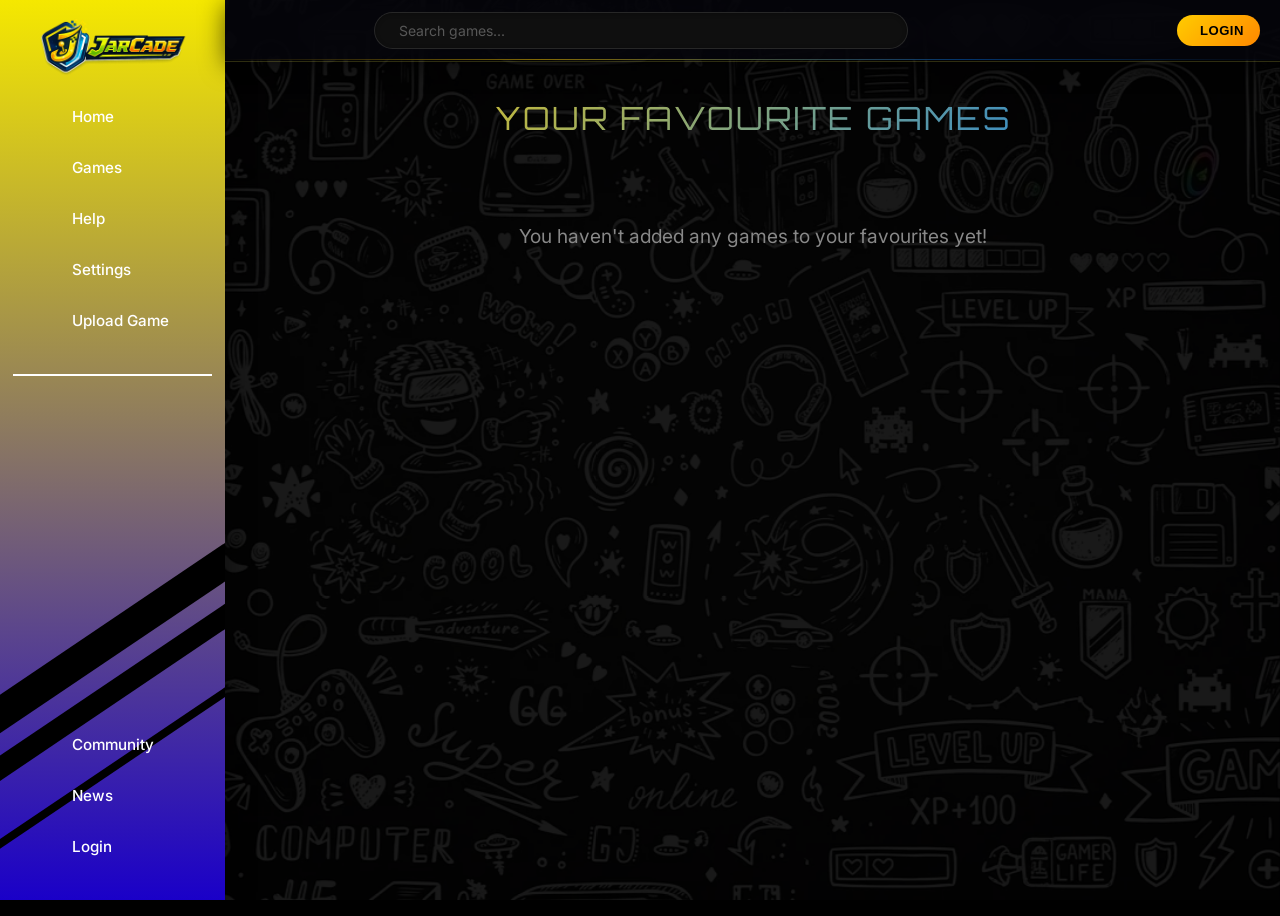
==== favourite.html @ 5d6df043 "Remove unused files (icons.css, icons.svg, todo.md, test.html, try.html)" ====
<!DOCTYPE html>
<html lang="en">

<head>
  <meta charset="UTF-8">
  <meta name="viewport" content="width=device-width, initial-scale=1.0">
  <title>Favourites - JARCADE</title>
  <link rel="icon" type="image/webp" href="images/icon.webp">
  <script src="https://kit.fontawesome.com/5a3281998b.js" crossorigin="anonymous" defer></script>
  <link rel="preconnect" href="https://fonts.googleapis.com">
  <link rel="preconnect" href="https://fonts.gstatic.com" crossorigin>
  <link href="https://fonts.googleapis.com/css2?family=Inter:wght@300;400;500;600;700;800;900&family=Montserrat:wght@400;500;600;700;800;900&family=Orbitron:wght@400;700;900&display=swap" rel="stylesheet">
  <link rel="stylesheet" href="index.css">
  <link rel="stylesheet" href="ui-enhancements.css">
  <script src="main.js" defer></script>
  <style>
    .fav-title {
      font-size: 2em;
      margin: 1.2em 0 0.5em;
      text-align: center;
      background: linear-gradient(135deg, #ffcc00, #007bff);
      -webkit-background-clip: text;
      -webkit-text-fill-color: transparent;
      background-clip: text;
      font-family: 'Orbitron', sans-serif;
      letter-spacing: 2px;
      text-transform: uppercase;
    }
    .game-grid {
      display: flex;
      flex-wrap: wrap;
      gap: 20px;
      padding: 20px;
      justify-content: center;
    }
    .no-favs {
      text-align: center;
      font-size: 1.2em;
      margin-top: 50px;
      color: #888;
    }
  </style>
</head>

<body>


  <!-- ===== SITE HEADER ===== -->
  <header id="site-header">
    <div class="menu" id="menuBtn">
      <i class="fa-solid fa-bars"></i>
    </div>
    <div class="header-search-wrap" id="headerSearchWrap">
      <i class="fa-solid fa-magnifying-glass header-search-icon"></i>
      <input
        id="headerSearchInput"
        class="header-search-input home-search-input"
        type="search"
        placeholder="Search games..."
        aria-label="Search games"
        autocomplete="off"
      >
    </div>
    <div class="header-actions">
      <button class="header-search-toggle" id="headerSearchToggle" aria-label="Toggle search" type="button">
        <i class="fa-solid fa-magnifying-glass"></i>
      </button>
      <button class="header-notif-btn" id="headerNotifBtn" aria-label="Notifications" type="button">
        <i class="fa-solid fa-bell"></i>
        <span class="notif-badge"></span>
      </button>
      <button class="header-login-btn" id="headerLoginBtn" onclick="toggleLogin()" type="button" aria-label="Login">
        <i class="fa-solid fa-right-to-bracket"></i>
        <span>Login</span>
      </button>
      <div class="header-avatar" id="headerAvatar" onclick="toggleLogin()" role="button" aria-label="Logout" tabindex="0" title="Click to logout">
        <span>JA</span>
      </div>
    </div>
  </header>

  <!-- Notification Popup -->
  <div id="notification" class="notification"></div>

  <div class="container">
    <div class="side-div">
      <div class="side-bar">
        <div class="line"></div>
        <div class="line2"></div>
        <div class="line3"></div>
        <div class="remove">&times;</div>
        <div class="logo">
          <a href="#">
            <img src="images/logo.webp" alt="Jarcade Logo" class="logo-img">
          </a>
        </div>
        <nav class="section">
          <a href="index.html" class="sc">
            <i class="fa-solid fa-house"></i> <span>Home</span>
          </a>
          <a href="games.html" class="sc">
            <i class="fa-solid fa-gamepad"></i> <span>Games</span>
          </a>
          <a href="#" class="sc">
            <i class="fa-solid fa-circle-question"></i> <span>Help</span>
          </a>
          <a href="" class="sc">
            <i class="fa-solid fa-gear"></i> <span>Settings</span>
          </a>
          <a href="#" class="sc">
            <i class="fa-solid fa-upload"></i> <span>Upload Game</span>
          </a>
        </nav>
        <hr class="hr hr-bottom">
        <nav class="section section-secondary">
          <a target="_blank" href="https://www.facebook.com/profile.php?id=61577225696695" class="sc">
            <i class="fa-solid fa-users"></i> <span>Community</span>
          </a>
          <a href="" class="sc">
            <i class="fa-solid fa-rss"></i> <span>News</span>
          </a>
          <!-- Login/Logout in sidebar -->
          <button class="sidebar-login-btn sidebar-login-link sc" onclick="toggleLogin()" type="button" aria-label="Login">
            <i class="fa-solid fa-right-to-bracket"></i> <span>Login</span>
          </button>
          <button class="sidebar-login-btn sidebar-logout-btn sc" onclick="toggleLogin()" type="button" aria-label="Logout">
            <i class="fa-solid fa-right-from-bracket"></i> <span>Logout</span>
          </button>
        </nav>
      </div>
    </div>

    <div class="main main-with-header">
      <div class="fav-title">Your Favourite Games</div>
      <div id="favourite-list" class="game-grid">
        <!-- Favourites will be loaded here -->
      </div>
    </div>
  </div>

  <script>
    document.addEventListener('DOMContentLoaded', () => {
      renderFavourites();
    });

    function renderFavourites() {
      const favList = document.getElementById('favourite-list');
      const favourites = getFavourites();

      if (favourites.length === 0) {
        favList.innerHTML = '<div class="no-favs">You haven\'t added any games to your favourites yet!</div>';
        return;
      }

      favList.innerHTML = '';

      favourites.forEach(game => {
        const gameDiv = document.createElement('div');
        gameDiv.className = 'game';
        gameDiv.dataset.gameName = game.name;
        gameDiv.innerHTML = `
          <div class="game-img-div">
            <img loading="lazy" src="${game.img}" alt="${game.name}">
            <div onclick="${game.onclick}" class="play-overlay"><i class="fa-solid fa-gamepad"></i></div>
          </div>
          <div class="game-text">
            <div class="name">${game.name}</div>
            <div class="star">
               <div class="stars-group">
                <i class="fa-solid fa-star" style="color: #ffcc00;"></i>
                <i class="fa-solid fa-star" style="color: #ffcc00;"></i>
                <i class="fa-solid fa-star" style="color: #ffcc00;"></i>
                <i class="fa-solid fa-star" style="color: #ffcc00;"></i>
                <i class="fa-solid fa-star" style="color: #ffcc00;"></i>
              </div>
              <i class="fa-solid fa-heart favourite-icon active"></i>
            </div>
          </div>
        `;

        const heart = gameDiv.querySelector('.favourite-icon');
        heart.addEventListener('click', (event) => {
          event.stopPropagation();
          removeFromFavs(game.name, gameDiv, heart);
        });

        favList.appendChild(gameDiv);
      });

      initializeGameVotes();
    }

    function removeFromFavs(name, gameCard, heart) {
      let favourites = getFavourites();
      favourites = favourites.filter(f => f.name !== name);
      saveFavourites(favourites);

      setFavouriteState(heart, false);
      gameCard.style.opacity = '0';
      gameCard.style.transform = 'scale(0.8)';

      setTimeout(() => {
        renderFavourites();
      }, 300);

      showNotification(`Removed ${name} from favourites!`);
    }
  </script>
  <!-- Platform Selection Modal -->
  <div id="choiceModal" class="modal">
    <div class="modal-content">
      <div class="modal-title">READY TO PLAY?</div>
      <div class="modal-subtitle">CHOOSE YOUR PLATFORM</div>
      <div class="platform-options">
        <div class="platform-card" onclick="selectPlatform('mobile')">
          <i class="fa-solid fa-mobile-screen-button"></i>
          <span>MOBILE</span>
        </div>
        <div class="platform-card" onclick="selectPlatform('desktop')">
          <i class="fa-solid fa-laptop"></i>
          <span>DESKTOP</span>
        </div>
      </div>
      <button class="modal-close-btn" onclick="closeChoiceModal()">MAYBE LATER</button>
    </div>
  </div>

  <!-- Info Modal -->
  <!-- Info Modal -->
  <div id="infoModal" class="modal">
    <div class="modal-content info-modal-content">
      <button class="info-close-btn" onclick="closeInfoModal()" aria-label="Close">&#x2715;</button>

      <div class="info-body">
        <!-- LEFT COLUMN -->
        <div class="info-left-col">
          <div class="info-game-img-wrap">
            <img loading="lazy" id="infoThumb" src="" alt="" class="info-game-img">
          </div>
          <div class="info-sysreqs">
            <div class="info-sysreqs-label">
              <i class="fa-solid fa-microchip"></i> SYS_REQS
            </div>
            <div class="info-sysreqs-row">
              <span class="info-sysreqs-key">Language</span>
              <span class="info-sysreqs-val" id="infoLangLabel">English</span>
            </div>
            <div class="info-sysreqs-row">
              <span class="info-sysreqs-key">Developer</span>
              <span class="info-sysreqs-val" id="infoCompanyLabel">Unknown</span>
            </div>
            <div class="info-sysreqs-row info-sysreqs-row--compat" id="infoPlatformBadge">
              <span class="info-sysreqs-key">Compatibility</span>
              <span class="info-sysreqs-val" id="infoPlatformLabel">Desktop Only</span>
            </div>
            <div class="info-sysreqs-row" id="infoTouchBadge">
              <span class="info-sysreqs-key">Touch Support</span>
              <span class="info-sysreqs-val info-touch-val" id="infoTouchVal">
                <i id="infoTouchIcon" class="fa-solid fa-keyboard"></i>
                <span id="infoTouchLabel">No (KB/M Req.)</span>
              </span>
            </div>
          </div>
        </div>

        <!-- RIGHT COLUMN -->
        <div class="info-right-col">
          <div class="info-top-badges">
            <span class="info-genre-badge" id="infoGenreBadge">ACTION</span>
            <span class="info-platform-pill" id="infoVersionBadge">DESKTOP</span>
          </div>
          <h2 class="info-title" id="infoTitle">Game Title</h2>
          <p class="info-desc" id="infoText">Description...</p>
          <div class="info-controls-section">
            <div class="info-controls-header">
              <i class="fa-solid fa-gamepad"></i>
              <span id="infoControlsTitle">INPUT_MATRIX</span>
            </div>
            <div id="infoKeyGrid" class="info-key-grid"></div>
            <p id="infoControlsNote" class="info-controls-note"></p>
          </div>
          <button class="info-play-btn" onclick="startActualGame()">
            <i class="fa-solid fa-play"></i> PLAY NOW
          </button>
        </div>
      </div>

    </div>
  </div>


  <!-- Ghost Game Loader Overlay -->
  <div id="game-loader-overlay">
    <div id="ghost">
      <div id="red">
        <div id="pupil"></div>
        <div id="pupil1"></div>
        <div id="eye"></div>
        <div id="eye1"></div>
        <div id="top0"></div>
        <div id="top1"></div>
        <div id="top2"></div>
        <div id="top3"></div>
        <div id="top4"></div>
        <div id="st0"></div>
        <div id="st1"></div>
        <div id="st2"></div>
        <div id="st3"></div>
        <div id="st4"></div>
        <div id="st5"></div>
        <div id="an1"></div>
        <div id="an2"></div>
        <div id="an3"></div>
        <div id="an4"></div>
        <div id="an5"></div>
        <div id="an6"></div>
        <div id="an7"></div>
        <div id="an8"></div>
        <div id="an9"></div>
        <div id="an10"></div>
        <div id="an11"></div>
        <div id="an12"></div>
        <div id="an13"></div>
        <div id="an14"></div>
        <div id="an15"></div>
        <div id="an16"></div>
        <div id="an17"></div>
        <div id="an18"></div>
      </div>
      <div id="shadow"></div>
    </div>
    <span class="loader-label">Loading Game...</span>
  </div>

</body>
</html>
---- index.css ----
@font-face {
  font-family: 'Dynamix';
  src: url('dynamix/Dynamix.ttf') format('truetype');
}

body {
  margin: 0;
  font-family: 'Inter', Arial, sans-serif;
  background: #000000;
  color: white;
  position: relative;
  min-height: 100vh;
  overflow-x: hidden;
}

/* =============================================
   GHOST GAME LOADER OVERLAY
   ============================================= */
#game-loader-overlay {
  position: fixed;
  inset: 0;
  z-index: 99999;
  background: #000;
  display: flex;
  flex-direction: column;
  align-items: center;
  justify-content: center;
  gap: 28px;
  opacity: 0;
  pointer-events: none;
  transition: opacity 0.25s ease;
}

#game-loader-overlay.active {
  opacity: 1;
  pointer-events: all;
}

#game-loader-overlay .loader-label {
  font-family: 'Dynamix', Arial, sans-serif;
  font-size: 1.1rem;
  letter-spacing: 3px;
  color: rgba(255, 255, 255, 0.5);
  text-transform: uppercase;
  animation: loaderPulse 1.2s ease-in-out infinite;
}

@keyframes loaderPulse {
  0%, 100% { opacity: 0.5; }
  50% { opacity: 1; }
}

/* --- Ghost element from uiverse.io --- */
#ghost {
  position: relative;
  scale: 0.8;
}

#red {
  animation: upNDown infinite 0.5s;
  position: relative;
  width: 140px;
  height: 140px;
  display: grid;
  grid-template-columns: repeat(14, 1fr);
  grid-template-rows: repeat(14, 1fr);
  grid-column-gap: 0px;
  grid-row-gap: 0px;
  grid-template-areas:
    "a1  a2  a3  a4  a5  top0  top0  top0  top0  a10 a11 a12 a13 a14"
    "b1  b2  b3  top1 top1 top1 top1 top1 top1 top1 top1 b12 b13 b14"
    "c1 c2 top2 top2 top2 top2 top2 top2 top2 top2 top2 top2 c13 c14"
    "d1 top3 top3 top3 top3 top3 top3 top3 top3 top3 top3 top3 top3 d14"
    "e1 top3 top3 top3 top3 top3 top3 top3 top3 top3 top3 top3 top3 e14"
    "f1 top3 top3 top3 top3 top3 top3 top3 top3 top3 top3 top3 top3 f14"
    "top4 top4 top4 top4 top4 top4 top4 top4 top4 top4 top4 top4 top4 top4"
    "top4 top4 top4 top4 top4 top4 top4 top4 top4 top4 top4 top4 top4 top4"
    "top4 top4 top4 top4 top4 top4 top4 top4 top4 top4 top4 top4 top4 top4"
    "top4 top4 top4 top4 top4 top4 top4 top4 top4 top4 top4 top4 top4 top4"
    "top4 top4 top4 top4 top4 top4 top4 top4 top4 top4 top4 top4 top4 top4"
    "top4 top4 top4 top4 top4 top4 top4 top4 top4 top4 top4 top4 top4 top4"
    "st0 st0 an4 st1 an7 st2 an10 an10 st3 an13 st4 an16 st5 st5"
    "an1 an2 an3 an5 an6 an8 an9 an9 an11 an12 an14 an15 an17 an18";
}

@keyframes upNDown {
  0%, 49% { transform: translateY(0px); }
  50%, 100% { transform: translateY(-10px); }
}

#top0, #top1, #top2, #top3, #top4,
#st0, #st1, #st2, #st3, #st4, #st5 {
  background-color: red;
}

#top0 { grid-area: top0; }
#top1 { grid-area: top1; }
#top2 { grid-area: top2; }
#top3 { grid-area: top3; }
#top4 { grid-area: top4; }
#st0  { grid-area: st0; }
#st1  { grid-area: st1; }
#st2  { grid-area: st2; }
#st3  { grid-area: st3; }
#st4  { grid-area: st4; }
#st5  { grid-area: st5; }

#an1  { grid-area: an1;  animation: flicker0 infinite 0.5s; }
#an18 { grid-area: an18; animation: flicker0 infinite 0.5s; }
#an2  { grid-area: an2;  animation: flicker1 infinite 0.5s; }
#an17 { grid-area: an17; animation: flicker1 infinite 0.5s; }
#an3  { grid-area: an3;  animation: flicker1 infinite 0.5s; }
#an16 { grid-area: an16; animation: flicker1 infinite 0.5s; }
#an4  { grid-area: an4;  animation: flicker1 infinite 0.5s; }
#an15 { grid-area: an15; animation: flicker1 infinite 0.5s; }
#an6  { grid-area: an6;  animation: flicker0 infinite 0.5s; }
#an12 { grid-area: an12; animation: flicker0 infinite 0.5s; }
#an7  { grid-area: an7;  animation: flicker0 infinite 0.5s; }
#an13 { grid-area: an13; animation: flicker0 infinite 0.5s; }
#an9  { grid-area: an9;  animation: flicker1 infinite 0.5s; }
#an10 { grid-area: an10; animation: flicker1 infinite 0.5s; }
#an8  { grid-area: an8;  animation: flicker0 infinite 0.5s; }
#an11 { grid-area: an11; animation: flicker0 infinite 0.5s; }
#an5  { grid-area: an5; }
#an14 { grid-area: an14; }

@keyframes flicker0 {
  0%, 49% { background-color: red; }
  50%, 100% { background-color: transparent; }
}

@keyframes flicker1 {
  0%, 49% { background-color: transparent; }
  50%, 100% { background-color: red; }
}

#eye {
  width: 40px;
  height: 50px;
  position: absolute;
  top: 30px;
  left: 10px;
}
#eye::before {
  content: "";
  background-color: white;
  width: 20px;
  height: 50px;
  transform: translateX(10px);
  display: block;
  position: absolute;
}
#eye::after {
  content: "";
  background-color: white;
  width: 40px;
  height: 30px;
  transform: translateY(10px);
  display: block;
  position: absolute;
}

#eye1 {
  width: 40px;
  height: 50px;
  position: absolute;
  top: 30px;
  right: 30px;
}
#eye1::before {
  content: "";
  background-color: white;
  width: 20px;
  height: 50px;
  transform: translateX(10px);
  display: block;
  position: absolute;
}
#eye1::after {
  content: "";
  background-color: white;
  width: 40px;
  height: 30px;
  transform: translateY(10px);
  display: block;
  position: absolute;
}

#pupil {
  width: 20px;
  height: 20px;
  background-color: blue;
  position: absolute;
  top: 50px;
  left: 10px;
  z-index: 1;
  animation: eyesMovement infinite 3s;
}

#pupil1 {
  width: 20px;
  height: 20px;
  background-color: blue;
  position: absolute;
  top: 50px;
  right: 50px;
  z-index: 1;
  animation: eyesMovement infinite 3s;
}

@keyframes eyesMovement {
  0%, 49% { transform: translateX(0px); }
  50%, 99% { transform: translateX(10px); }
  100% { transform: translateX(0px); }
}

#shadow {
  background-color: black;
  width: 140px;
  height: 140px;
  position: absolute;
  border-radius: 50%;
  transform: rotateX(80deg);
  filter: blur(20px);
  top: 80%;
  animation: shadowMovement infinite 0.5s;
}

@keyframes shadowMovement {
  0%, 49% { opacity: 0.5; }
  50%, 100% { opacity: 0.2; }
}

body::before {
  content: "";
  position: fixed;
  top: 0;
  left: 0;
  width: 100%;
  height: 100%;
  /* Removed background-attachment:fixed — it forces a full-page repaint on every scroll tick.
     position:fixed on the element achieves the same visual with zero scroll cost. */
  background: url('images/background.webp') no-repeat center center;
  background-size: cover;
  opacity: 0.1;
  z-index: -1;
  /* Own compositor layer — never repaints during scroll */
  will-change: transform;
  transform: translateZ(0);
}


button {
  padding: 12px 20px;
  font-size: 18px;
  border: none;
  border-radius: 8px;
  background: #007BFF;
  color: white;
  cursor: pointer;
}

/* Premium Platform Selector Modal */
.modal {
  display: none;
  position: fixed;
  top: 0;
  left: 0;
  width: 100%;
  height: 100%;
  background: rgba(0, 0, 0, 0.85);
  backdrop-filter: blur(12px);
  z-index: 9999;
  justify-content: center;
  align-items: center;
  opacity: 0;
  transition: opacity 0.3s ease;
}

.modal.show {
  display: flex !important;
  opacity: 1;
}

.modal-content {
  background: linear-gradient(145deg, rgba(30, 30, 40, 0.95), rgba(10, 10, 15, 0.98));
  border: 1px solid rgba(255, 255, 255, 0.1);
  padding: 30px;
  border-radius: 24px;
  max-width: 450px;
  width: 90%;
  text-align: center;
  box-shadow: 0 20px 50px rgba(0, 0, 0, 0.6), 0 0 0 1px rgba(255, 255, 255, 0.05);
  transform: translateY(20px) scale(0.95);
  transition: all 0.4s cubic-bezier(0.175, 0.885, 0.32, 1.275);
}

.modal.show .modal-content {
  transform: translateY(0) scale(1);
}

.modal-title {
  font-size: 24px;
  font-weight: 800;
  color: #fff;
  margin-bottom: 8px;
  letter-spacing: 1px;
}

.modal-subtitle {
  font-size: 14px;
  color: rgba(255, 255, 255, 0.5);
  margin-bottom: 25px;
}

.platform-options {
  display: grid;
  grid-template-columns: 1fr 1fr;
  gap: 20px;
}

.platform-card {
  aspect-ratio: 1;
  border: 2px dashed rgba(255, 255, 255, 0.2);
  border-radius: 18px;
  display: flex;
  flex-direction: column;
  justify-content: center;
  align-items: center;
  gap: 15px;
  cursor: pointer;
  transition: all 0.3s ease;
  background: rgba(255, 255, 255, 0.03);
}

.platform-card:hover {
  border-color: #ffcc00;
  background: rgba(255, 204, 0, 0.08);
  transform: translateY(-5px);
  box-shadow: 0 10px 20px rgba(255, 204, 0, 0.15);
}

.platform-card i {
  font-size: 42px;
  color: rgba(255, 255, 255, 0.8);
  transition: all 0.3s ease;
}

.platform-card:hover i {
  color: #ffcc00;
  transform: scale(1.1);
  filter: drop-shadow(0 0 10px rgba(255, 204, 0, 0.5));
}

.platform-card span {
  font-weight: bold;
  font-size: 15px;
  color: white;
  letter-spacing: 1px;
}

.modal-close-btn {
  margin-top: 25px;
  background: transparent;
  border: none;
  color: rgba(255, 255, 255, 0.4);
  font-size: 13px;
  cursor: pointer;
  padding: 5px 15px;
  border-radius: 20px;
  transition: all 0.2s ease;
}

.menu i {
  font-size: 1.15em;
}

.modal-close-btn:hover {
  color: white;
  background: rgba(255, 255, 255, 0.1);
}

/* =============================================
   REDESIGNED INFO MODAL — HUD / Terminal Style
   ============================================= */
.info-modal-content {
  max-width: 870px;
  width: 94vw;
  max-height: 90vh;
  padding: 0;
  text-align: left;
  overflow: hidden;
  display: flex;
  flex-direction: column;
  border-radius: 14px;
  background: #0f0f14;
  border: 1px solid rgba(255, 255, 255, 0.1);
  position: relative;
}

/* Close button */
.info-close-btn {
  position: absolute;
  top: 14px;
  right: 14px;
  z-index: 10;
  background: rgba(20, 20, 28, 0.9);
  border: 1px solid rgba(255, 255, 255, 0.15);
  border-radius: 50%;
  width: 34px;
  height: 34px;
  display: flex;
  align-items: center;
  justify-content: center;
  cursor: pointer;
  color: rgba(255, 255, 255, 0.7);
  font-size: 16px;
  line-height: 1;
  transition: all 0.2s ease;
  backdrop-filter: blur(6px);
  padding: 0;
}

.info-close-btn:hover {
  background: rgba(210, 35, 35, 0.8);
  color: #fff;
  border-color: rgba(220, 60, 60, 0.5);
}

/* Two-column body */
.info-body {
  display: flex;
  flex: 1;
  overflow: hidden;
  min-height: 0;
}

/* LEFT COLUMN */
.info-left-col {
  width: 38%;
  flex-shrink: 0;
  display: flex;
  flex-direction: column;
  background: #0a0a0f;
  border-right: 1px solid rgba(255, 255, 255, 0.07);
}

.info-game-img-wrap {
  flex: 1;
  min-height: 0;
  overflow: hidden;
}

.info-game-img {
  width: 100%;
  height: 100%;
  object-fit: cover;
  object-position: center top;
  display: block;
}

/* SYS_REQS panel */
.info-sysreqs {
  flex-shrink: 0;
  padding: 14px 16px 16px;
  border-top: 1px solid rgba(255, 255, 255, 0.07);
}

.info-sysreqs-label {
  font-size: 10px;
  font-weight: 800;
  letter-spacing: 2px;
  text-transform: uppercase;
  color: #00c8a8;
  display: flex;
  align-items: center;
  gap: 6px;
  margin-bottom: 10px;
  font-family: 'Courier New', monospace;
}

.info-sysreqs-label i {
  font-size: 11px;
}

.info-sysreqs-row {
  display: flex;
  justify-content: space-between;
  align-items: center;
  padding: 7px 8px;
  border-radius: 6px;
  background: rgba(255, 255, 255, 0.02);
  border: 1px solid rgba(255, 255, 255, 0.05);
  margin-bottom: 5px;
  gap: 8px;
}

.info-sysreqs-row--compat {
  border-left: 3px solid #00c8a8;
  background: rgba(0, 200, 168, 0.05);
  border-color: rgba(0, 200, 168, 0.18);
  border-left-color: #00c8a8;
}

.info-sysreqs-key {
  font-size: 10.5px;
  color: rgba(255, 255, 255, 0.38);
  font-weight: 600;
  flex-shrink: 0;
}

.info-sysreqs-val {
  font-size: 11px;
  color: rgba(255, 255, 255, 0.85);
  font-weight: 700;
  text-align: right;
  line-height: 1.3;
}

.info-touch-val {
  display: flex;
  align-items: center;
  gap: 5px;
  justify-content: flex-end;
}

.info-touch-val.touch-yes { color: #4ade80; }
.info-touch-val.touch-no  { color: #f87171; }

/* RIGHT COLUMN */
.info-right-col {
  flex: 1;
  min-width: 0;
  display: flex;
  flex-direction: column;
  padding: 24px 26px 24px;
  overflow-y: auto;
  scrollbar-width: thin;
  scrollbar-color: #333 transparent;
}

.info-right-col::-webkit-scrollbar { width: 4px; }
.info-right-col::-webkit-scrollbar-track { background: transparent; }
.info-right-col::-webkit-scrollbar-thumb { background: #333; border-radius: 4px; }

/* Top badges row */
.info-top-badges {
  display: flex;
  gap: 8px;
  margin-bottom: 14px;
  flex-wrap: wrap;
}

.info-genre-badge {
  display: inline-flex;
  align-items: center;
  padding: 4px 12px;
  border-radius: 4px;
  border: 1px solid rgba(255, 255, 255, 0.2);
  font-size: 10px;
  font-weight: 800;
  letter-spacing: 1.5px;
  text-transform: uppercase;
  color: rgba(255, 255, 255, 0.72);
  background: rgba(255, 255, 255, 0.05);
  font-family: 'Courier New', monospace;
}

.info-platform-pill {
  display: inline-flex;
  align-items: center;
  padding: 4px 12px;
  border-radius: 4px;
  border: 1px solid rgba(255, 204, 0, 0.3);
  font-size: 10px;
  font-weight: 800;
  letter-spacing: 1.5px;
  text-transform: uppercase;
  color: #ffcc00;
  background: rgba(255, 204, 0, 0.08);
  font-family: 'Courier New', monospace;
}

/* Game title */
.info-title {
  font-size: 28px;
  font-weight: 900;
  color: #fff;
  letter-spacing: 0.5px;
  text-transform: uppercase;
  margin: 0 0 12px;
  line-height: 1.15;
}

/* Description */
.info-desc {
  font-size: 13.5px;
  color: rgba(255, 255, 255, 0.6);
  line-height: 1.72;
  margin: 0 0 20px;
}

/* Controls section */
.info-controls-section {
  background: rgba(0, 0, 0, 0.3);
  border: 1px solid rgba(255, 255, 255, 0.07);
  border-radius: 10px;
  padding: 14px 16px;
  margin-bottom: 20px;
}

.info-controls-header {
  display: flex;
  align-items: center;
  gap: 7px;
  font-size: 10px;
  font-weight: 800;
  text-transform: uppercase;
  letter-spacing: 2px;
  color: #00c8a8;
  margin-bottom: 12px;
  font-family: 'Courier New', monospace;
}

.info-controls-header i {
  font-size: 12px;
}

.info-key-grid {
  display: grid;
  grid-template-columns: 1fr 1fr;
  gap: 6px;
}

.info-key-item {
  display: flex;
  align-items: center;
  justify-content: space-between;
  gap: 8px;
  padding: 7px 10px;
  background: rgba(255, 255, 255, 0.025);
  border: 1px solid rgba(255, 255, 255, 0.06);
  border-radius: 6px;
}

.info-key-desc {
  font-size: 11px;
  color: rgba(255, 255, 255, 0.52);
  line-height: 1.3;
  flex-shrink: 1;
}

.info-key-chip {
  background: rgba(0, 120, 200, 0.15);
  border: 1px solid rgba(0, 150, 255, 0.35);
  border-radius: 5px;
  padding: 2px 8px;
  font-size: 10.5px;
  font-weight: 800;
  color: #60aaff;
  white-space: nowrap;
  font-family: 'Courier New', monospace;
  flex-shrink: 0;
  text-align: center;
}

.info-controls-note {
  margin: 10px 0 0;
  font-size: 11.5px;
  color: rgba(255, 255, 255, 0.32);
  font-style: italic;
  line-height: 1.5;
}

/* PLAY NOW button */
.info-play-btn {
  width: 100%;
  background: #ffcc00;
  color: #000;
  font-weight: 900;
  font-size: 15px;
  border: none;
  border-radius: 8px;
  padding: 16px 20px;
  cursor: pointer;
  transition: all 0.22s ease;
  text-transform: uppercase;
  letter-spacing: 2px;
  display: flex;
  align-items: center;
  justify-content: center;
  gap: 10px;
  margin-top: auto;
  flex-shrink: 0;
}

.info-play-btn:hover {
  background: #ffe033;
  transform: translateY(-1px);
  box-shadow: 0 8px 24px rgba(255, 200, 0, 0.38);
}

.info-play-btn:active {
  transform: scale(0.98);
}

/* Hide play button in help-only mode */
.info-modal--help-only .info-play-btn {
  display: none;
}

/* Mobile breakpoints */
@media (max-width: 680px) {
  .info-modal-content { max-height: 92vh; }

  .info-body {
    flex-direction: column;
    overflow-y: auto;
  }

  .info-left-col {
    width: 100%;
    flex-direction: row;
    border-right: none;
    border-bottom: 1px solid rgba(255, 255, 255, 0.07);
    max-height: 200px;
  }

  .info-game-img-wrap {
    width: 130px;
    flex-shrink: 0;
  }

  .info-sysreqs {
    flex: 1;
    border-top: none;
    border-left: 1px solid rgba(255, 255, 255, 0.07);
    overflow-y: auto;
  }

  .info-right-col {
    overflow-y: visible;
    padding: 16px 18px 20px;
  }

  .info-title { font-size: 22px; }

  .info-key-grid { grid-template-columns: 1fr; }
}

@media (max-width: 420px) {
  .info-left-col {
    flex-direction: column;
    max-height: none;
  }

  .info-game-img-wrap {
    width: 100%;
    height: 180px;
  }

  .info-sysreqs {
    border-left: none;
    border-top: 1px solid rgba(255, 255, 255, 0.07);
  }
}

/* Notification Popup */
.notification {
  position: fixed;
  top: 20px;
  left: 50%;
  transform: translate(-50%, -150px);
  background: #007bff;
  color: white;
  padding: 12px 24px;
  border-radius: 10px;
  font-weight: 600;
  box-shadow: 0 4px 15px rgba(0, 0, 0, 0.3);
  z-index: 2000;
  opacity: 0;
  pointer-events: none;
  /* Smooth exit animation when leaving */
  transition: transform 0.3s ease-in, opacity 0.3s ease-in;
}

.notification.show {
  transform: translate(-50%, 0);
  opacity: 1;
  /* Bouncy spring animation only when entering */
  transition: transform 0.4s cubic-bezier(0.175, 0.885, 0.32, 1.275), opacity 0.4s ease;
}

/* grid */
.container {
  width: 100%;
  display: flex;
  min-height: 100vh;
}

.menu {
  display: none;
}

@keyframes slideDown {
  from {
    opacity: 0;
    transform: translateY(-100%);
  }
  to {
    opacity: 1;
    transform: translateY(0);
  }
}

/* sidebar */
.side-div {
  width: 225px;
}

.side-bar {
  background: -webkit-linear-gradient(left top, yellow, blue);
  width: 225px;
  height: 100vh;
  position: fixed;
  display: flex;
  flex-direction: column;
  padding: 0;
  box-sizing: border-box;
  overflow: hidden;
  z-index: 100;
}

.logo a {
  text-decoration: none;
  display: flex;
  justify-content: center;
  padding: 0;
  margin-top: -10px;
  margin-bottom: -15px;
}

.logo-img {
  width: 100%;
  max-width: 180px;
  height: auto;
  object-fit: contain;
}



.hr {
  margin: 3px 13px;
  outline: none;
  border: solid white 0.1px;
}



.section {
  display: flex;
  flex-direction: column;
  gap: 8px;
  padding: 0 1em;
}

.sc {
  display: flex;
  align-items: center;
  gap: 1em;
  padding: 12px 16px;
  border-radius: 12px;
  text-decoration: none;
  color: white;
  transition: all 0.3s ease;
  font-weight: 500;
}

.sc:hover {
  /* fill handled by ::before raising animation in ui-enhancements.css */
  transform: translateX(4px);
}

.sc.active {
  background: linear-gradient(90deg, #0044ff, #007bff);
  color: white;
  box-shadow: 0 0 15px rgba(0, 123, 255, 0.4);
  position: relative;
  overflow: hidden;
}

.sc.active::after {
  content: "";
  position: absolute;
  left: 0;
  top: 0;
  height: 100%;
  width: 4px;
  background: #ffcc00;
  box-shadow: 0 0 10px #ffcc00;
}

.sc.active.home-link::after {
  display: none;
}

.sc i {
  font-size: 1.1em;
  width: 24px;
  text-align: center;
}

.sc span {
  font-size: 0.95em;
}

.section-secondary {
  margin-top: auto;
  padding-bottom: 2em;
}

.hr-bottom {
  margin-top: 2em;
}

.line {
  width: 30em;
  height: 2em;
  position: absolute;
  left: -10em;
  bottom: 14em;
  background-color: rgb(0, 0, 0);
  rotate: -34deg;
  z-index: -1;
}

.line2 {
  width: 30em;
  height: 1.3em;
  position: absolute;
  left: -4em;
  bottom: 15em;
  background-color: rgb(0, 0, 0);
  rotate: -34deg;
  z-index: -1;
}

.line3 {
  width: 30em;
  height: 0.5em;
  position: absolute;
  left: -5em;
  bottom: 10em;
  background-color: rgb(0, 0, 0);
  rotate: -34deg;
  z-index: -1;
}

.social i {
  font-size: 1.4em;
  padding: 4px;
  color: white;
}

.remove {
  display: none;
  position: absolute;
}



/* main page */
.main {
  position: relative;
  flex: 1;
  min-width: 0;
  overflow-x: hidden;
  display: flex;
  flex-direction: column;
}

/* slideshow */
@keyframes skeletonLoading {
  0% { background-position: 200% 0; }
  100% { background-position: -200% 0; }
}

.slideshow-container {
  position: relative;
  overflow: hidden;
  width: 100%;
  height: 20em;
}

.mySlides {
  background: linear-gradient(90deg, rgba(121, 120, 120, 0.1) 25%, rgba(121, 120, 120, 0.25) 50%, rgba(121, 120, 120, 0.1) 75%);
  background-size: 400% 100%;
  animation: skeletonLoading 2s infinite linear;
  width: 100%;
  height: 100%;
}

.mySlides img {
  width: 100%;
  height: 100%;
}

.slide-line-one {
  width: 3em;
  height: 3em;
  z-index: 10;
  position: absolute;
  background-color: rgba(255, 255, 0, 0.671);
  top: 0;
  clip-path: polygon(0 0, 100% 0, 100% 0, 0 100%, 0 100%);
}

.slide-line-two {
  width: 20%;
  height: 100%;
  background-color: rgba(0, 0, 255, 0.380);
  z-index: 10;
  position: absolute;
  bottom: 0;
  right: 0;
  clip-path: polygon(100% 0, 100% 0, 100% 100%, 0 100%, 0 100%);
}

/* top navigation — restored per user request */
.top-text {
  position: absolute;
  top: 12px;
  right: 12px;
  display: flex;
  text-decoration: none;
  list-style-type: none;
  z-index: 50;
  gap: 0.5em;
  padding: 0.5em;
  border-radius: 14px;
  background: rgba(0, 0, 0, 0.28);
  backdrop-filter: blur(10px);
  animation: slideDown 0.55s cubic-bezier(0.4, 0, 0.2, 1) both;
}

/* Dropdown Menu Styles */
.dropdown {
  position: relative;
  display: inline-block;
}

.dropdown-content {
  display: none;
  position: absolute;
  top: 100%;
  left: 0;
  background: rgba(30, 30, 30, 0.9);
  backdrop-filter: blur(10px);
  min-width: 160px;
  box-shadow: 0px 8px 16px 0px rgba(0,0,0,0.5);
  z-index: 100;
  border-radius: 8px;
  margin-top: 5px;
  border: 1px solid rgba(255, 255, 255, 0.1);
  overflow: hidden;
}

.dropdown-content a {
  color: white;
  padding: 12px 16px;
  text-decoration: none;
  display: block;
  font-size: 14px;
  transition: background 0.3s;
}

.dropdown-content a:hover {
  background-color: rgba(255, 255, 0, 0.2);
  color: #ffcc00;
}

.show {
  display: block;
  animation: fadeIn 0.3s ease-in-out;
}

@keyframes fadeIn {
  from { opacity: 0; transform: translateY(-10px); }
  to { opacity: 1; transform: translateY(0); }
}

/* games section */
.type {
  font-size: 25px;
  text-align: center;
}

.home-search-row {
  display: flex;
  justify-content: flex-end;
  padding: 1rem 1.25rem 0;
}

.home-search-input {
  width: 100%;
  max-width: 400px; /* Increased for better search experience */
  background: rgba(17, 17, 17, 0.9);
  border: 1px solid rgba(255, 255, 255, 0.1);
  padding: 12px 20px;
  border-radius: 14px;
  color: white;
  font-size: 1rem;
  outline: none;
  transition: all 0.3s cubic-bezier(0.175, 0.885, 0.32, 1.275);
  box-shadow: inset 0 2px 5px rgba(0, 0, 0, 0.3);
}

.home-search-input::placeholder {
  color: rgba(255, 255, 255, 0.3);
}

.home-search-input:focus {
  background: #1a1a1a;
  border-color: #ffcc00;
  box-shadow: 0 0 20px rgba(255, 204, 0, 0.2), inset 0 2px 5px rgba(0, 0, 0, 0.3);
  transform: scale(1.02);
}

/* custom scrollbar */
.scroll {
  width: 100%;
  display: flex;
  gap: 1em;
  overflow-x: scroll;
  padding-left: 8px;
  padding-bottom: 12px; /* Add space for the custom scrollbar */
  
  /* Firefox */
  scrollbar-width: thin;
  scrollbar-color: #ffcc00 rgba(255, 255, 255, 0.05);
}

.trending-scroll {
  padding-left: 8px;
}

/* Categories Section */
.categories-container {
  display: grid;
  grid-template-rows: repeat(2, 1fr);
  grid-auto-flow: column;
  gap: 10px;
  overflow-x: scroll;
  padding: 5px 0 15px 0;
  scrollbar-width: none; /* Firefox */
  -ms-overflow-style: none;  /* IE and Edge */
}

.categories-wrapper {
  position: relative;
}

.categories-container::-webkit-scrollbar {
  display: none; /* Chrome, Safari and Opera */
}


.category-item {
  background: #0d0d1a;
  border: 1px solid rgba(255, 255, 255, 0.05);
  border-radius: 12px;
  min-width: 120px;
  padding: 12px 15px;
  display: flex;
  flex-direction: column;
  align-items: center; /* Centered icons and text */
  text-align: center;
  gap: 8px;
  cursor: pointer;
  transition: all 0.4s cubic-bezier(0.175, 0.885, 0.32, 1.275);
  text-decoration: none;
}

.category-item:hover {
  background: #1a1a2e;
  border-color: #ffcc00;
  transform: translateY(-5px);
  box-shadow: 0 8px 20px rgba(0, 0, 0, 0.5), 0 0 10px rgba(255, 204, 0, 0.15);
}

.category-item i {
  color: #ffcc00;
  font-size: 1.8em;
  text-shadow: 0 0 10px rgba(255, 204, 0, 0.5); /* Neon glow */
  transition: all 0.3s ease;
}

.category-item:hover i {
  transform: scale(1.1);
  text-shadow: 0 0 15px rgba(255, 204, 0, 0.8);
}

.category-item span {
  color: #fff;
  font-weight: 700;
  font-size: 0.85em;
  letter-spacing: 0.5px;
  text-transform: capitalize;
}

.scroll::-webkit-scrollbar {
  height: 6px;
}

.scroll::-webkit-scrollbar-track {
  background: rgba(255, 255, 255, 0.05);
  border-radius: 10px;
}

.scroll::-webkit-scrollbar-thumb {
  background: linear-gradient(to right, #ffcc00, #007bff);
  border-radius: 10px;
}

.scroll::-webkit-scrollbar-thumb:hover {
  background: #ffcc00;
}

/* Global scrollbar styling */
html {
  scrollbar-width: thin;
  scrollbar-color: #333 #000;
  overflow-x: hidden;
}

::-webkit-scrollbar {
  width: 8px;
}

::-webkit-scrollbar-track {
  background: #000000;
}

::-webkit-scrollbar-thumb {
  background: #333;
  border-radius: 10px;
  border: 1px solid #111;
}

::-webkit-scrollbar-thumb:hover {
  background: #ffcc00;
}

.game-img-div {
  position: relative;
  width: 100%;
  height: 9em;
  background: linear-gradient(90deg, rgba(255,255,255,0.03) 25%, rgba(255,255,255,0.1) 50%, rgba(255,255,255,0.03) 75%);
  background-size: 400% 100%;
  animation: skeletonLoading 2s infinite linear;
  overflow: hidden;
}

.card-rating {
  position: absolute;
  top: 10px;
  right: 10px;
  background: rgba(15, 15, 25, 0.95); /* Slightly more solid background instead of expensive filter */
  border: 1px solid rgba(255, 255, 255, 0.1);
  border-radius: 10px;
  padding: 5px 8px;
  display: flex;
  flex-direction: column;
  align-items: center;
  gap: 2px;
  z-index: 10;
  transition: all 0.3s cubic-bezier(0.175, 0.885, 0.32, 1.275);
  user-select: none;
  cursor: pointer;
  min-width: 32px;
}

.card-rating:hover {
  background: rgba(255, 204, 0, 0.15);
  border-color: #ffcc00;
  transform: scale(1.1);
}

.card-rating i {
  color: #ffcc00;
  font-size: 1.1em;
  transition: transform 0.3s ease;
}

.card-rating:active i {
  transform: scale(1.3);
}

.card-rating .count {
  font-size: 0.7em;
  font-weight: 900;
  color: #fff;
  letter-spacing: 0.5px;
  text-transform: uppercase;
}

.game img {
  width: 100%;
  height: 100%;
  object-fit: cover;
  transition: transform 0.4s ease;
}

.game {
  width: 16em;
  flex-shrink: 0;
  background: rgba(18, 18, 26, 0.75); /* Slightly darker/more solid background instead of expensive filter */
  border: 1px solid rgba(255, 255, 255, 0.08);
  border-radius: 20px;
  margin-bottom: 2em;
  margin-top: 0.5em;
  cursor: pointer;
  transition: all 0.4s cubic-bezier(0.175, 0.885, 0.32, 1.275);
  box-shadow: 0 10px 30px rgba(0, 0, 0, 0.2), 0 0 0 1px rgba(255, 255, 255, 0.05);
  overflow: hidden;
  display: flex;
  flex-direction: column;
}

.game:hover:not(:has(.card-rating:hover)) {
  transform: translateY(-8px) scale(1.02);
  background: rgba(255, 255, 255, 0.07);
  border-color: rgba(255, 204, 0, 0.4);
  box-shadow: 0 20px 40px rgba(0, 0, 0, 0.4), 0 0 25px rgba(255, 204, 0, 0.15);
}

.game:active:not(:has(.card-rating:active)) {
  transform: scale(0.98);
}

.play-overlay {
  position: absolute;
  top: 0;
  left: 0;
  width: 100%;
  height: 100%;
  background: radial-gradient(circle, rgba(0, 0, 0, 0.2) 0%, rgba(0, 0, 0, 0.6) 100%);
  display: flex;
  justify-content: center;
  align-items: center;
  opacity: 0;
  transition: all 0.3s ease;
  z-index: 5;
  backdrop-filter: blur(2px);
}

.play-overlay i {
  font-size: 3.5em;
  color: #ffcc00;
  transform: scale(0.7);
  transition: all 0.4s cubic-bezier(0.175, 0.885, 0.32, 1.275);
  filter: drop-shadow(0 0 15px rgba(255, 204, 0, 0.5));
}

.game:hover:not(:has(.card-rating:hover)) .play-overlay i {
  transform: scale(1);
}

.game:hover:not(:has(.card-rating:hover)) .play-overlay {
  opacity: 1;
}

.game:hover:not(:has(.card-rating:hover)) img {
  transform: scale(1.1);
}

.name {
  font-weight: 800;
  text-align: left;
  margin-top: 0;
  margin-bottom: 8px;
  font-size: 1.2em;
  color: #fff;
  letter-spacing: 0.5px;
  display: -webkit-box;
  -webkit-line-clamp: 1;
  line-clamp: 1;
  -webkit-box-orient: vertical;
  overflow: hidden;
}

.game-text {
  padding: 16px;
  font-size: 0.85em;
  color: rgba(255, 255, 255, 0.6);
  text-align: left;
  line-height: 1.5;
  flex-grow: 1;
  display: flex;
  flex-direction: column;
}

.star {
  display: flex;
  justify-content: space-between;
  align-items: center;
  margin-top: auto;
  padding-top: 12px;
  border-top: 1px solid rgba(255, 255, 255, 0.06);
}

.stars-group {
  display: flex;
  gap: 0.2em;
}

.favourite-icon {
  cursor: pointer;
  color: #888;
  transition: all 0.2s ease;
  font-size: 1.1em;
}

.favourite-icon:hover {
  transform: scale(1.2);
  color: #007bff;
}

.favourite-icon.active {
  color: #007bff;
}

.favourite-icon.heart-pop {
  animation: heartPop 0.28s ease;
}

@keyframes heartPop {
  0% {
    transform: scale(1);
  }
  45% {
    transform: scale(1.3);
  }
  100% {
    transform: scale(1);
  }
}

@media only screen and (max-width: 960px) {
  .logo a {
    flex-direction: column;
  }
}

@media only screen and (max-width: 850px) {
  .container {
    display: block;
  }

  .type svg {
    width: min(260px, 78vw);
    height: auto;
  }

  .side-div {
    width: 0;
  }

  .main {
    width: 100%;
    position: static;
    overflow-x: hidden;
  }

  .side-bar {
    z-index: 200;
    width: 250px;
    transform: translateX(-300px);
    transition: ease-in-out 0.5s;
    padding: 2em 0;
  }

  .visible {
    transform: translateX(0);
  }

  .remove {
    display: flex;
    right: 15px;
    top: 15px;
    font-weight: bold;
    font-size: 25px;
    cursor: pointer;
    z-index: 10;
  }

  .remove:active {
    background-color: rgba(0, 0, 0, 0.3);
  }

  .menu {
    display: flex;
    align-items: center;
    justify-content: center;
    z-index: 60;
    cursor: pointer;
    padding: 7px 10px;
    margin-right: 10px;
  }

  /* .top-text replaced by #site-header */

  .main {
    padding-top: 0;
  }

  .game {
    margin: 0em 0.5em;
  }

  .scroll {
    gap: 0;
  }

  .home-search-row {
    display: none;
  }
}

@media only screen and (max-width: 400px) {
  .top-text {
    font-size: 13px;
  }
}


/* See More / Browse All Card */
.see-more-card {
  width: 10em;
  flex-shrink: 0;
  background: linear-gradient(145deg, rgba(255, 204, 0, 0.06), rgba(0, 123, 255, 0.08));
  border: 1.5px dashed rgba(255, 204, 0, 0.35);
  border-radius: 20px;
  display: flex;
  flex-direction: column;
  justify-content: center;
  align-items: center;
  gap: 0.9em;
  text-decoration: none;
  color: rgba(255, 255, 255, 0.75);
  transition: all 0.35s cubic-bezier(0.4, 0, 0.2, 1);
  cursor: pointer;
  align-self: stretch;
  margin: 0.5em 0.5em 2em;
  min-height: 12em;
}

.see-more-card:hover {
  background: linear-gradient(145deg, rgba(255, 204, 0, 0.14), rgba(0, 123, 255, 0.14));
  border-color: rgba(255, 204, 0, 0.7);
  transform: translateY(-6px);
  box-shadow: 0 20px 40px rgba(0, 0, 0, 0.4), 0 0 25px rgba(255, 204, 0, 0.12);
  color: #fff;
}

.see-more-icon {
  width: 54px;
  height: 54px;
  background: linear-gradient(135deg, #ffcc00, #007bff);
  border-radius: 50%;
  display: flex;
  justify-content: center;
  align-items: center;
  transition: all 0.35s cubic-bezier(0.4, 0, 0.2, 1);
  box-shadow: 0 4px 14px rgba(255, 204, 0, 0.3);
}

.see-more-icon i {
  font-size: 1.3em;
  color: #000;
  transition: transform 0.3s ease;
}

.see-more-card:hover .see-more-icon {
  transform: scale(1.12) rotate(6deg);
  box-shadow: 0 6px 22px rgba(255, 204, 0, 0.5);
}

.see-more-card:hover .see-more-icon i {
  transform: translateX(2px);
}

.see-more-card span {
  display: block;
  font-size: 0.78em;
  font-weight: 800;
  letter-spacing: 1.2px;
  text-transform: uppercase;
  color: rgba(255, 255, 255, 0.6);
  transition: color 0.3s ease;
}

.see-more-card:hover span {
  color: #ffcc00;
}

/* Slideshow Help Button */
.help-btn {
  position: absolute;
  bottom: 15px;
  right: 15px;
  z-index: 60;
  background: rgba(255, 204, 0, 0.9);
  color: #000;
  border: none;
  padding: 8px 14px;
  border-radius: 50px;
  font-size: 11px;
  font-weight: 800;
  display: flex;
  align-items: center;
  gap: 6px;
  cursor: pointer;
  box-shadow: 0 8px 15px rgba(0, 0, 0, 0.3), 0 0 10px rgba(255, 204, 0, 0.3);
  transition: all 0.3s cubic-bezier(0.175, 0.885, 0.32, 1.275);
  text-transform: uppercase;
  letter-spacing: 0.5px;
  animation: helpPulse 2s infinite;
}

@keyframes helpPulse {
  0% { box-shadow: 0 0 0 0 rgba(255, 204, 0, 0.6); }
  70% { box-shadow: 0 0 0 10px rgba(255, 204, 0, 0); }
  100% { box-shadow: 0 0 0 0 rgba(255, 204, 0, 0); }
}

.help-btn:hover {
  background: #fff;
  transform: scale(1.1) translateY(-2px);
  box-shadow: 0 12px 25px rgba(0, 0, 0, 0.5), 0 0 15px rgba(255, 255, 255, 0.5);
  animation: none;
}

.help-btn i {
  font-size: 1.1em;
}

/* Featured Hits Carousel Section */
.featured-hits {
  position: relative;
  width: 100%;
  margin: 5px 0 10px; /* Even tighter vertical spacing */
  padding: 0 10px;
}


.scroll-wrapper {
  position: relative;
  width: 100%;
}

.featured-track-container {
  overflow-x: scroll;
  overflow-y: visible;
  position: relative;
  padding: 10px 5px;
  border-radius: 12px;
  scrollbar-width: none;
  -ms-overflow-style: none;
  scroll-behavior: smooth;
}

.featured-track-container::-webkit-scrollbar {
  display: none;
}

.featured-grid {
  display: grid;
  grid-auto-flow: column;
  grid-auto-columns: 190px;
  grid-template-rows: repeat(2, 115px);
  gap: 10px;
  width: max-content;
}

.f-card {
  position: relative;
  background: linear-gradient(90deg, #0d0d1a 25%, #1a1a33 50%, #0d0d1a 75%);
  background-size: 400% 100%;
  animation: skeletonLoading 2s infinite linear;
  border-radius: 14px;
  overflow: hidden;
  cursor: pointer;
  border: 1px solid rgba(255, 255, 255, 0.05);
  transition: all 0.4s cubic-bezier(0.175, 0.885, 0.32, 1.275);
}

.f-card:hover {
  transform: translateY(-5px) scale(1.02);
  border-color: rgba(255, 204, 0, 0.5);
  box-shadow: 0 15px 30px rgba(0, 0, 0, 0.6), 0 0 20px rgba(255, 204, 0, 0.1);
  z-index: 5;
}

.f-card img {
  width: 100%;
  height: 100%;
  object-fit: cover;
  transition: transform 0.5s ease;
}

.f-card:hover img {
  transform: scale(1.1);
}

/* Grid Variances to match the reference image */
.f-large {
  grid-column: span 2;
  grid-row: span 2;
}

.f-small {
  grid-column: span 1;
  grid-row: span 1;
}

.nav-btn {
  position: absolute;
  top: 50%;
  transform: translateY(-50%);
  width: 34px;
  height: 34px;
  border-radius: 999px;
  border: 1px solid rgba(255, 255, 255, 0.2);
  background: rgba(12, 12, 20, 0.86);
  color: #fff;
  display: flex;
  align-items: center;
  justify-content: center;
  z-index: 20;
  opacity: 0;
  pointer-events: none;
  transition: opacity 0.2s ease, transform 0.2s ease, background 0.2s ease;
  padding: 0;
}

.featured-hits:hover .nav-btn {
  opacity: 1;
  pointer-events: auto;
}

.nav-btn.prev {
  left: 8px;
}

.nav-btn.next {
  right: 8px;
}

.nav-btn:hover {
  background: rgba(20, 20, 32, 0.96);
  transform: translateY(-50%) scale(1.05);
}

.categories-scroll-btn {
  position: absolute;
  top: 50%;
  transform: translateY(-50%);
  width: 30px;
  height: 30px;
  border-radius: 999px;
  border: 1px solid rgba(255, 255, 255, 0.18);
  background: rgba(12, 12, 20, 0.82);
  color: #fff;
  display: flex;
  align-items: center;
  justify-content: center;
  z-index: 20;
  opacity: 0;
  pointer-events: none;
  transition: opacity 0.2s ease, transform 0.2s ease;
  padding: 0;
}

.categories-wrapper:hover .categories-scroll-btn {
  opacity: 1;
  pointer-events: auto;
}

.categories-scroll-btn.prev {
  left: 4px;
}

.categories-scroll-btn.next {
  right: 4px;
}

.categories-scroll-btn:hover {
  transform: translateY(-50%) scale(1.05);
}

/* Pagination Dots */
.pagination-dots {
  display: flex;
  justify-content: center;
  gap: 10px;
  margin-top: 10px;
}

.p-dot {
  width: 10px;
  height: 10px;
  background: rgba(255, 255, 255, 0.15);
  border-radius: 50%;
  cursor: pointer;
  transition: all 0.4s ease;
}

.p-dot.active {
  background: #ffcc00;
  transform: scale(1.3);
  box-shadow: 0 0 10px rgba(255, 204, 0, 0.4);
}

/* Hot Badge */
.hot-badge {
  position: absolute;
  top: 12px;
  left: 12px;
  background: linear-gradient(135deg, #ff4d00, #ff8800);
  color: white;
  padding: 4px 10px;
  border-radius: 8px;
  font-size: 11px;
  font-weight: 900;
  text-transform: uppercase;
  letter-spacing: 0.8px;
  z-index: 10;
  box-shadow: 0 4px 10px rgba(0, 0, 0, 0.3);
}

@media only screen and (max-width: 850px) {
  .help-btn {
    bottom: 12px;
    right: 12px;
    padding: 6px 12px;
    font-size: 10px;
  }
}

/* ===== SITE FOOTER ===== */
.site-footer {
  background: rgba(5, 5, 15, 1);
  padding: 20px 0 0;
  margin-top: auto;
  width: 100%;
}

.footer-inner {
  max-width: 860px;
  margin: 0 auto;
  padding: 0 24px;
  display: flex;
  flex-direction: column;
  align-items: center;
  text-align: center;
  gap: 26px;
}

.footer-brand {
  display: flex;
  flex-direction: column;
  align-items: center;
  gap: 4px;
}

.footer-logo {
  text-decoration: none;
  display: inline-flex;
  align-items: center;
  justify-content: center;
  filter: drop-shadow(0 2px 10px rgba(255, 204, 0, 0.25));
  transition: filter 0.3s ease;
}

.footer-logo:hover {
  filter: drop-shadow(0 2px 18px rgba(255, 204, 0, 0.5));
}

.footer-logo-img {
  width: min(220px, 62vw);
  height: auto;
  object-fit: contain;
}

.footer-tagline {
  color: rgba(255, 255, 255, 0.4);
  font-size: 0.88em;
  margin: 4px 0 0;
  letter-spacing: 0.3px;
}

.footer-socials {
  display: flex;
  gap: 20px;
  justify-content: center;
  margin-top: 14px;
}

.footer-socials a {
  color: rgba(255, 255, 255, 0.5);
  font-size: 1.5em;
  text-decoration: none;
  transition: all 0.25s ease;
}

.footer-socials a:hover {
  color: #ffcc00;
  transform: translateY(-3px);
  filter: drop-shadow(0 4px 8px rgba(255, 204, 0, 0.4));
}

.footer-nav {
  display: flex;
  flex-wrap: wrap;
  gap: 8px 22px;
  justify-content: center;
}

.footer-nav a {
  color: rgba(255, 255, 255, 0.5);
  text-decoration: none;
  font-size: 0.82em;
  font-weight: 700;
  text-transform: uppercase;
  letter-spacing: 0.9px;
  transition: color 0.2s ease;
}

.footer-nav a:hover {
  color: #ffffff;
}

.footer-desc {
  color: rgba(255, 255, 255, 0.3);
  font-size: 0.82em;
  line-height: 1.75;
  max-width: 660px;
  margin: 0;
}

.footer-bottom {
  width: 100%;
  border-top: 1px solid rgba(255, 255, 255, 0.06);
  padding: 18px 0 22px;
  display: flex;
  justify-content: center;
  align-items: center;
  gap: 24px;
  flex-wrap: wrap;
}

.footer-bottom span {
  color: rgba(255, 255, 255, 0.22);
  font-size: 0.78em;
  letter-spacing: 0.3px;
}

@media only screen and (max-width: 850px) {
  .site-footer {
    padding-top: 40px;
  }

  .footer-logo-img {
    width: min(180px, 62vw);
  }

  .footer-bottom {
    flex-direction: column;
    gap: 14px;
  }
}

/* Slideshow Progress Bars */
.slideshow-progress {
  position: absolute;
  bottom: 15px;
  left: 0;
  width: 100%;
  display: flex;
  justify-content: center;
  gap: 8px;
  z-index: 20;
}

.slide-bar {
  width: 35px;
  height: 5px;
  background: rgba(255, 255, 255, 0.3);
  border-radius: 4px;
  overflow: hidden;
}

.slide-bar-fill {
  width: 0;
  height: 100%;
  background: #ffcc00;
  transition: width 0s linear;
}

.slide-bar.active .slide-bar-fill {
  width: 100%;
  transition: width 3.45s linear;
}
---- ui-enhancements.css ----
/* ============================================================
   JARCADE — UI ENHANCEMENTS
   Premium gaming header, cursor, animations & nav polish
   ============================================================ */

/* =============================================
   GOOGLE FONTS — Orbitron for gaming flair
   ============================================= */
@import url('https://fonts.googleapis.com/css2?family=Orbitron:wght@400;700;900&display=swap');

/* Cursor removed per user request */

/* =============================================
   PAGE ENTRANCE ANIMATION
   ============================================= */
@keyframes pageEntrance {
  from {
    opacity: 0;
    transform: translateY(16px);
  }
  to {
    opacity: 1;
    transform: translateY(0);
  }
}

.main {
  animation: pageEntrance 0.55s cubic-bezier(0.22, 1, 0.36, 1) both;
}

/* =============================================
   SITE HEADER (new, replaces .top-text)
   ============================================= */
#site-header {
  position: fixed;
  top: 0;
  left: 225px; /* sidebar width */
  right: 0;
  z-index: 150;
  height: 60px;
  display: flex;
  align-items: center;
  gap: 12px;
  padding: 0 20px;
  background: rgba(6, 6, 12, 0.78);
  backdrop-filter: blur(20px);
  -webkit-backdrop-filter: blur(20px);
  border-bottom: 1px solid transparent;
  background-clip: padding-box;
  box-shadow:
    0 1px 0 0 rgba(255, 204, 0, 0.18),
    0 1px 0 0 rgba(0, 123, 255, 0.08),
    0 4px 24px rgba(0, 0, 0, 0.6);
  animation: slideDown 0.55s cubic-bezier(0.4, 0, 0.2, 1) both;
  transition: background 0.3s ease;
}

#site-header::after {
  content: '';
  position: absolute;
  bottom: 0;
  left: 0;
  right: 0;
  height: 1px;
  background: linear-gradient(90deg,
    transparent 0%,
    rgba(255, 204, 0, 0.5) 30%,
    rgba(0, 123, 255, 0.4) 70%,
    transparent 100%);
  pointer-events: none;
}

/* Mobile: header starts at left:0 */
@media only screen and (max-width: 850px) {
  #site-header {
    left: 0;
    height: 56px;
  }
}


/* ---- Search bar in header ---- */
.header-search-wrap {
  flex: 1;
  display: flex;
  align-items: center;
  justify-content: flex-start;
  max-width: 500px;
  margin: 0 auto;
  position: relative;
  background: rgba(17, 17, 17, 0.9); /* Blend as one with the box inside it */
  border: 1px solid rgba(255, 255, 255, 0.1);
  border-radius: 50px;
  padding: 0 16px;
  transition: all 0.35s cubic-bezier(0.175, 0.885, 0.32, 1.275);
  box-shadow: inset 0 1px 4px rgba(0, 0, 0, 0.3);
}

.header-search-wrap:focus-within {
  background: #1a1a1a;
  border-color: #ffcc00;
  box-shadow:
    0 0 20px rgba(255, 204, 0, 0.15),
    inset 0 1px 4px rgba(0, 0, 0, 0.3);
}

.header-search-icon {
  color: rgba(255, 255, 255, 0.35);
  font-size: 0.85em;
  pointer-events: none;
  transition: color 0.3s ease;
  margin-right: 8px;
}

.header-search-wrap:focus-within .header-search-icon {
  color: #ffcc00;
}

.header-search-input {
  width: 100%;
  background: transparent !important;
  border: none !important;
  padding: 9px 0 !important;
  color: white;
  font-size: 0.875rem;
  font-family: 'Inter', Arial, sans-serif;
  outline: none !important;
  border-radius: 0 !important;
  box-shadow: none !important;
  transform: none !important;
}

.header-search-wrap .home-search-input {
  background: transparent !important;
  border: none !important;
  box-shadow: none !important;
  padding: 9px 0 !important;
  border-radius: 0 !important;
  max-width: none !important;
  transform: none !important;
}

.header-search-wrap .home-search-input:focus {
  background: transparent !important;
  border: none !important;
  box-shadow: none !important;
  transform: none !important;
}

/* Mobile: search expands full-width */
@media only screen and (max-width: 850px) {
  .header-search-wrap {
    max-width: none;
    flex: 1;
    margin: 0;
  }
}

/* Collapse search to icon on very small screens */
@media only screen and (max-width: 430px) {
  .header-search-wrap {
    display: none;
  }
  .header-search-wrap.expanded {
    display: flex;
    position: absolute;
    top: 56px;
    left: 0;
    right: 0;
    padding: 8px 12px;
    background: rgba(6, 6, 12, 0.95);
    backdrop-filter: blur(20px);
    border-bottom: 1px solid rgba(255, 204, 0, 0.2);
    z-index: 200;
  }
}

/* ---- Header actions (right side) ---- */
.header-actions {
  display: flex;
  align-items: center;
  gap: 8px;
  flex-shrink: 0;
  margin-left: auto;
}

/* Notification bell */
.header-notif-btn {
  position: relative;
  width: 38px;
  height: 38px;
  border-radius: 50%;
  background: rgba(255, 255, 255, 0.05);
  border: 1px solid rgba(255, 255, 255, 0.1);
  display: flex;
  align-items: center;
  justify-content: center;
  color: rgba(255, 255, 255, 0.7);
  font-size: 0.9em;
  cursor: pointer;
  transition: all 0.25s ease;
  padding: 0;
}

.header-notif-btn:hover {
  background: rgba(255, 204, 0, 0.12);
  border-color: rgba(255, 204, 0, 0.5);
  color: #ffcc00;
  transform: scale(1.08);
  box-shadow: 0 0 12px rgba(255, 204, 0, 0.2);
}

.header-notif-btn .notif-badge {
  position: absolute;
  top: 6px;
  right: 6px;
  width: 7px;
  height: 7px;
  border-radius: 50%;
  background: #ff4444;
  border: 1.5px solid #06060c;
  animation: pulseBadge 1.8s ease-in-out infinite;
}

@keyframes pulseBadge {
  0%, 100% { box-shadow: 0 0 0 0 rgba(255, 68, 68, 0.6); }
  50% { box-shadow: 0 0 0 4px rgba(255, 68, 68, 0); }
}

/* Search toggle on mobile (< 430px) */
.header-search-toggle {
  display: none;
  width: 38px;
  height: 38px;
  border-radius: 50%;
  background: rgba(255, 255, 255, 0.05);
  border: 1px solid rgba(255, 255, 255, 0.1);
  align-items: center;
  justify-content: center;
  color: rgba(255, 255, 255, 0.7);
  font-size: 0.88em;
  cursor: pointer;
  transition: all 0.25s ease;
  padding: 0;
}

@media only screen and (max-width: 430px) {
  .header-search-toggle {
    display: flex;
  }
}

/* Login button */
.header-login-btn {
  display: flex;
  align-items: center;
  gap: 7px;
  padding: 8px 16px;
  border-radius: 50px;
  background: linear-gradient(135deg, #ffcc00, #ff8800);
  border: none;
  color: #000;
  font-size: 0.82rem;
  font-weight: 800;
  letter-spacing: 0.5px;
  text-transform: uppercase;
  cursor: pointer;
  transition: all 0.3s cubic-bezier(0.175, 0.885, 0.32, 1.275);
  position: relative;
  overflow: hidden;
  white-space: nowrap;
}

.header-login-btn::before {
  content: '';
  position: absolute;
  inset: 0;
  background: linear-gradient(135deg, rgba(255,255,255,0.25), transparent);
  opacity: 0;
  transition: opacity 0.3s ease;
}

.header-login-btn:hover::before {
  opacity: 1;
}

.header-login-btn:hover {
  transform: translateY(-2px);
  box-shadow: 0 6px 20px rgba(255, 204, 0, 0.45);
}

.header-login-btn:active {
  transform: scale(0.96);
}

/* Logged-in state: profile avatar circle */
.header-avatar {
  display: none;
  width: 36px;
  height: 36px;
  border-radius: 50%;
  background: linear-gradient(135deg, #007bff, #00c8a8);
  border: 2px solid rgba(255, 255, 255, 0.2);
  align-items: center;
  justify-content: center;
  color: #fff;
  font-size: 0.88em;
  font-weight: 800;
  cursor: pointer;
  transition: all 0.25s ease;
  position: relative;
  text-transform: uppercase;
}

.header-avatar:hover {
  transform: scale(1.1);
  box-shadow: 0 0 0 3px rgba(0, 123, 255, 0.4);
}

/* Login state toggling */
body[data-logged-in="true"] .header-login-btn { display: none; }
body[data-logged-in="true"] .header-avatar { display: flex; }
body:not([data-logged-in="true"]) .header-avatar { display: none; }
body:not([data-logged-in="true"]) .header-notif-btn { display: none; }

/* ---- Sidebar Login Link ---- */
.sidebar-login-btn {
  display: flex;
  align-items: center;
  gap: 1em;
  padding: 12px 16px;
  border-radius: 12px;
  text-decoration: none;
  color: white;
  cursor: pointer;
  transition: all 0.3s ease;
  font-weight: 500;
  background: none;
  border: none;
  width: 100%;
  font-family: inherit;
  font-size: 1em;
}

.sidebar-login-btn i {
  font-size: 1.1em;
  width: 24px;
  text-align: center;
}

.sidebar-login-btn span {
  font-size: 0.95em;
}

.sidebar-login-btn:hover {
  background: linear-gradient(90deg, rgba(255, 204, 0, 0.15), rgba(0, 123, 255, 0.1));
  transform: translateX(5px);
  color: #ffcc00;
}

/* Login vs logout visibility */
.sidebar-logout-btn { display: none; }
body[data-logged-in="true"] .sidebar-login-link { display: none; }
body[data-logged-in="true"] .sidebar-logout-btn { display: flex; }

/* Push .main down to account for fixed header */
.main-with-header {
  padding-top: 60px;
}

@media only screen and (max-width: 850px) {
  .main-with-header {
    padding-top: 56px;
  }
}

/* =============================================
   SIDEBAR NAVIGATION ENHANCEMENTS
   ============================================= */

/* Returned to default */

/* Stagger entrance animation for nav items on mobile open */
.side-bar.visible .sc {
  animation: navItemEntrance 0.35s cubic-bezier(0.22, 1, 0.36, 1) both;
}
.side-bar.visible .sc:nth-child(1) { animation-delay: 0.04s; }
.side-bar.visible .sc:nth-child(2) { animation-delay: 0.08s; }
.side-bar.visible .sc:nth-child(3) { animation-delay: 0.12s; }
.side-bar.visible .sc:nth-child(4) { animation-delay: 0.16s; }
.side-bar.visible .sc:nth-child(5) { animation-delay: 0.20s; }

@keyframes navItemEntrance {
  from { opacity: 0; transform: translateX(-16px); }
  to   { opacity: 1; transform: translateX(0); }
}

/* =============================================
   HAMBURGER / MENU BUTTON — Reduced size
   ============================================= */
.menu {
  width: 44px;
  height: 44px;
}

.menu i {
  font-size: 1.15em !important;
}

/* =============================================
   GAME CARD — Enhanced animations
   ============================================= */
@keyframes cardGlowPulse {
  0%, 100% { box-shadow: 0 20px 40px rgba(0, 0, 0, 0.4), 0 0 0 rgba(255, 204, 0, 0); }
  50% { box-shadow: 0 20px 40px rgba(0, 0, 0, 0.4), 0 0 18px rgba(255, 204, 0, 0.18); }
}

.game:hover:not(:has(.card-rating:hover)) {
  animation: cardGlowPulse 1.8s ease-in-out infinite;
}

/* Click ripple on game cards */
.game {
  position: relative;
  overflow: hidden;
}

.game .ripple {
  position: absolute;
  border-radius: 50%;
  background: rgba(255, 204, 0, 0.22);
  transform: scale(0);
  animation: rippleEffect 0.5s linear;
  pointer-events: none;
}

@keyframes rippleEffect {
  to { transform: scale(4); opacity: 0; }
}

/* =============================================
   GLITCH PLAY BUTTON
   ============================================= */
.info-play-btn {
  width: 100%;
  background: #ffcc00;
  color: #000;
  font-weight: 900;
  font-size: 15px;
  border: none;
  border-radius: 8px;
  padding: 16px 20px;
  cursor: pointer;
  transition: all 0.22s ease;
  text-transform: uppercase;
  letter-spacing: 2px;
  display: flex;
  align-items: center;
  justify-content: center;
  gap: 10px;
  margin-top: auto;
  flex-shrink: 0;
  position: relative;
  overflow: visible;
}

.info-play-btn::after {
  --move1: inset(50% 50% 50% 50%);
  --move2: inset(31% 0 40% 0);
  --move3: inset(39% 0 15% 0);
  --move4: inset(45% 0 40% 0);
  --move5: inset(45% 0 6% 0);
  --move6: inset(14% 0 61% 0);
  clip-path: var(--move1);
  content: 'PLAY NOW';
  position: absolute;
  top: 0;
  left: 0;
  right: 0;
  bottom: 0;
  background-color: transparent;
  display: flex;
  align-items: center;
  justify-content: center;
  font-weight: 900;
  font-size: 15px;
  letter-spacing: 2px;
  text-transform: uppercase;
  color: white;
  pointer-events: none;
}

.info-play-btn:hover {
  background: transparent !important;
  color: transparent !important;
  border: 1px solid rgb(0, 255, 213);
  box-shadow: 0px 10px 10px -10px rgb(0, 255, 213);
}

.info-play-btn:hover i {
  color: transparent !important;
}

.info-play-btn:hover::after {
  animation: glitch_4011 1s;
  animation-timing-function: steps(2, end);
  text-shadow: -3px -3px 0px #1df2f0, 3px 3px 0px #E94BE8;
  border: 3px solid rgb(0, 255, 213);
  border-radius: 8px;
}

@keyframes glitch_4011 {
  0% { clip-path: var(--move1); transform: translate(0px,-10px); }
  10% { clip-path: var(--move2); transform: translate(-10px,10px); }
  20% { clip-path: var(--move3); transform: translate(10px,0px); }
  30% { clip-path: var(--move4); transform: translate(-10px,10px); }
  40% { clip-path: var(--move5); transform: translate(10px,-10px); }
  50% { clip-path: var(--move6); transform: translate(-10px,10px); }
  60% { clip-path: var(--move1); transform: translate(10px,-10px); }
  70% { clip-path: var(--move3); transform: translate(-10px,10px); }
  80% { clip-path: var(--move2); transform: translate(10px,-10px); }
  90% { clip-path: var(--move4); transform: translate(-10px,10px); }
  100% { clip-path: var(--move1); transform: translate(0); }
}

/* Platform card enhanced glow */
.platform-card:hover {
  border-color: #ffcc00 !important;
  box-shadow:
    0 10px 30px rgba(0, 0, 0, 0.5),
    0 0 30px rgba(255, 204, 0, 0.25),
    inset 0 0 20px rgba(255, 204, 0, 0.05) !important;
}

/* =============================================
   SEARCH BAR FOCUS ANIMATIONS
   ============================================= */
.home-search-input:focus {
  transform: scale(1.02);
  box-shadow:
    0 0 0 3px rgba(255, 204, 0, 0.15),
    0 0 30px rgba(255, 204, 0, 0.12),
    inset 0 2px 5px rgba(0, 0, 0, 0.3) !important;
}

/* =============================================
   CATEGORY ITEM FLOAT ON AUTOSCROLL
   ============================================= */
@keyframes subtleFloat {
  0%, 100% { transform: translateY(0); }
  50% { transform: translateY(-3px); }
}

/* =============================================
   HERO SLIDESHOW ENTRANCE
   ============================================= */
@keyframes slideshowFadeIn {
  from { opacity: 0; filter: brightness(0.6); }
  to { opacity: 1; filter: brightness(1); }
}

.slideshow-container {
  animation: slideshowFadeIn 0.8s ease both;
}

/* Removed neon flicker per user request */

/* =============================================
   SMOOTH PAGE TRANSITIONS (anchor links)
   ============================================= */
html {
  scroll-behavior: smooth;
}

/* =============================================
   FOOTER ENHANCEMENT
   ============================================= */
.site-footer {
  border-top: 1px solid transparent;
  background-clip: padding-box;
  position: relative;
}

.site-footer::before {
  content: '';
  position: absolute;
  top: 0;
  left: 10%;
  right: 10%;
  height: 1px;
  background: linear-gradient(90deg, transparent, rgba(255, 204, 0, 0.3), rgba(0, 123, 255, 0.3), transparent);
  pointer-events: none;
}

/* =============================================
   BACK TO TOP BUTTON — Enhanced
   ============================================= */
.back-to-top-btn:hover {
  box-shadow: 0 0 20px rgba(255, 204, 0, 0.4), 0 4px 16px rgba(0, 0, 0, 0.6) !important;
}

/* =============================================
   MODAL OPEN BODY LOCK
   ============================================= */
body.modal-open {
  overflow: hidden;
}

/* =============================================
   RESPONSIVE — Max-width for ultra-wide monitors
   ============================================= */
@media only screen and (min-width: 1600px) {
  .header-search-wrap {
    max-width: 640px;
  }
}

/* =============================================
   FAVOURITE STAR — Enhanced micro-interaction
   ============================================= */
.favourite-icon:hover {
  filter: drop-shadow(0 0 6px rgba(0, 123, 255, 0.6));
}

/* =============================================
   NOTIFICATION — brand colour tweak
   ============================================= */
.notification {
  background: linear-gradient(135deg, #1a1a2e, #007bff);
  border: 1px solid rgba(0, 123, 255, 0.4);
  box-shadow: 0 4px 20px rgba(0, 123, 255, 0.3);
}

/* =============================================
   SIDEBAR — RESTORED GRADIENT + HOVER FILL
   ============================================= */
.side-bar {
  background: linear-gradient(to bottom, #f5e800, #1a00c8) !important;
  border-right: none;
  box-shadow: 4px 0 24px rgba(0, 0, 0, 0.4);
}

/* Raising-fill animation on sidebar nav buttons */
.sc {
  position: relative;
  overflow: hidden;
  isolation: isolate;
}

.sc::before {
  content: "";
  position: absolute;
  inset: 0;
  background: rgba(255, 255, 255, 0.18);
  transform: translateY(100%);
  transition: transform 0.35s cubic-bezier(0.22, 1, 0.36, 1);
  border-radius: inherit;
  z-index: -1;
}

.sc:hover::before {
  transform: translateY(0);
}

/* Keep the active state on top of the fill */
.sc.active::before {
  display: none;
}
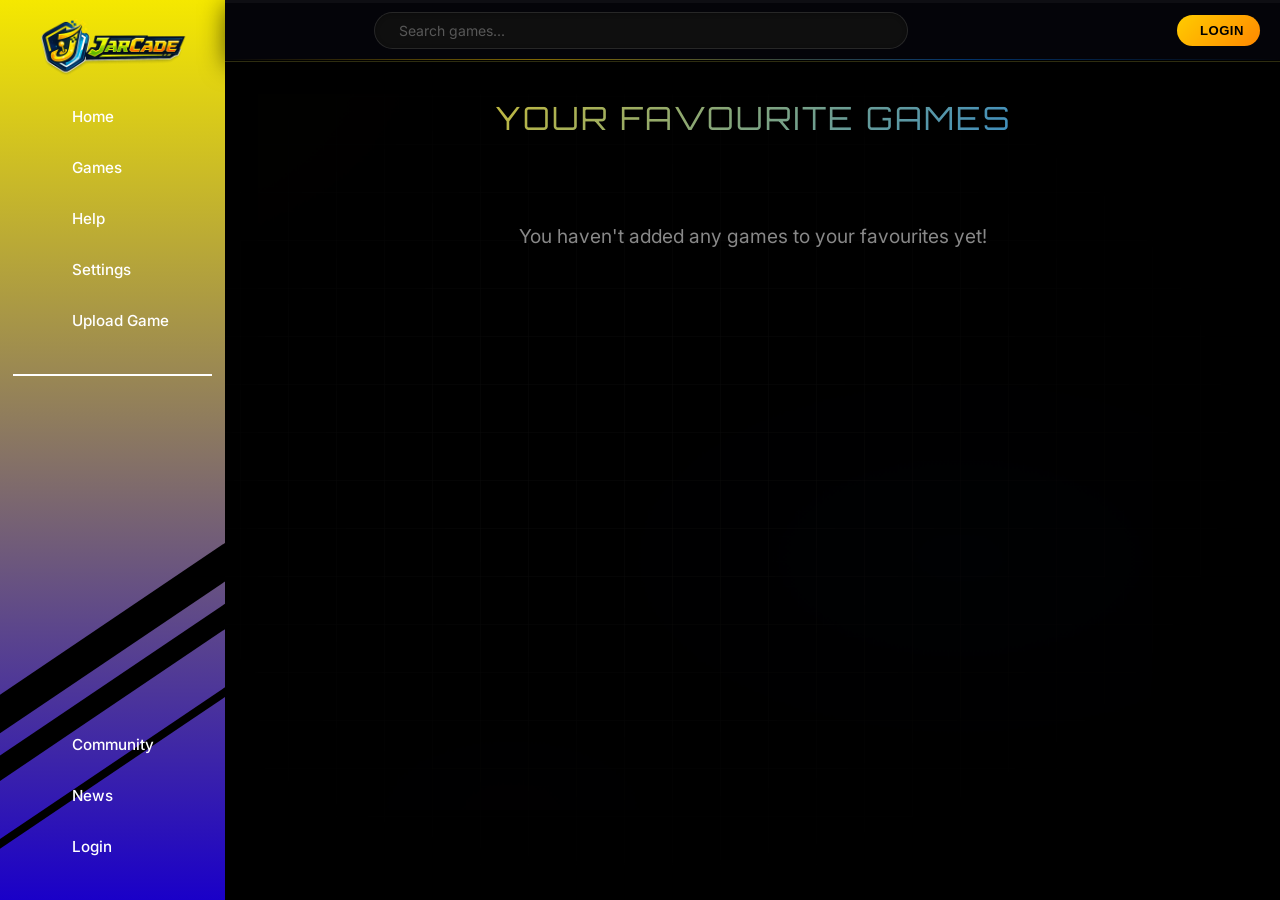
==== commit 4cdd13c8: "Add auth system, animations, and Render-ready API config Wire login/signup to JWT backend via auth.j" ====
--- a/favourite.html
+++ b/favourite.html
@@ -12,6 +12,9 @@
   <link href="https://fonts.googleapis.com/css2?family=Inter:wght@300;400;500;600;700;800;900&family=Montserrat:wght@400;500;600;700;800;900&family=Orbitron:wght@400;700;900&display=swap" rel="stylesheet">
   <link rel="stylesheet" href="index.css">
   <link rel="stylesheet" href="ui-enhancements.css">
+  <script src="config.js"></script>
+  <script src="animations.js" defer></script>
+  <script src="auth.js" defer></script>
   <script src="main.js" defer></script>
   <style>
     .fav-title {
@@ -139,7 +142,9 @@
   </div>
 
   <script>
-    document.addEventListener('DOMContentLoaded', () => {
+    document.addEventListener('DOMContentLoaded', async () => {
+      if (window.JarcadeAuth?.whenReady) await JarcadeAuth.whenReady();
+      await syncFavouritesFromServer();
       renderFavourites();
     });
 
@@ -191,19 +196,32 @@
     }
 
     function removeFromFavs(name, gameCard, heart) {
-      let favourites = getFavourites();
-      favourites = favourites.filter(f => f.name !== name);
-      saveFavourites(favourites);
-
-      setFavouriteState(heart, false);
-      gameCard.style.opacity = '0';
-      gameCard.style.transform = 'scale(0.8)';
-
-      setTimeout(() => {
-        renderFavourites();
-      }, 300);
-
-      showNotification(`Removed ${name} from favourites!`);
+      const remove = async () => {
+        try {
+          if (window.JarcadeAuth?.getToken()) {
+            await JarcadeAuth.removeFavourite(name);
+            const favourites = await JarcadeAuth.fetchFavourites();
+            saveFavourites(favourites);
+          } else {
+            let favourites = getFavourites().filter((f) => f.name !== name);
+            saveFavourites(favourites);
+          }
+        } catch (err) {
+          showNotification(err.message || 'Could not remove favourite.', 'error');
+          return;
+        }
+
+        setFavouriteState(heart, false);
+        gameCard.style.opacity = '0';
+        gameCard.style.transform = 'scale(0.8)';
+
+        setTimeout(() => {
+          renderFavourites();
+        }, 300);
+
+        showNotification(`Removed ${name} from favourites!`, 'success');
+      };
+      remove();
     }
   </script>
   <!-- Platform Selection Modal -->
--- a/ui-enhancements.css
+++ b/ui-enhancements.css
@@ -16,11 +16,9 @@
 @keyframes pageEntrance {
   from {
     opacity: 0;
-    transform: translateY(16px);
   }
   to {
     opacity: 1;
-    transform: translateY(0);
   }
 }
 
@@ -416,7 +414,9 @@
 }
 
 .game:hover:not(:has(.card-rating:hover)) {
-  animation: cardGlowPulse 1.8s ease-in-out infinite;
+  box-shadow:
+    0 20px 40px rgba(0, 0, 0, 0.4),
+    0 0 22px rgba(255, 204, 0, 0.22);
 }
 
 /* Click ripple on game cards */
@@ -593,7 +593,73 @@
 }
 
 /* =============================================
-   BACK TO TOP BUTTON — Enhanced
+   BACK TO TOP — fixed viewport corner
+   ============================================= */
+.back-to-top-btn {
+  position: fixed;
+  bottom: 24px;
+  right: 24px;
+  z-index: 1000;
+  width: 52px;
+  height: 52px;
+  border-radius: 50%;
+  padding: 0;
+  display: flex;
+  align-items: center;
+  justify-content: center;
+  font-size: 1.35rem;
+  background: rgba(18, 18, 18, 0.92);
+  border: 2px solid #ffcc00;
+  color: #ffcc00;
+  box-shadow: 0 4px 16px rgba(0, 0, 0, 0.6);
+  cursor: pointer;
+  opacity: 0;
+  visibility: hidden;
+  pointer-events: none;
+  transform: scale(0.8);
+  transition:
+    opacity 0.3s ease,
+    visibility 0.3s ease,
+    transform 0.3s cubic-bezier(0.175, 0.885, 0.32, 1.275),
+    background 0.22s ease,
+    color 0.22s ease,
+    border-color 0.22s ease;
+}
+
+.back-to-top-btn.visible {
+  opacity: 1;
+  visibility: visible;
+  pointer-events: auto;
+  transform: scale(1);
+}
+
+.back-to-top-btn:hover {
+  background: #ffcc00;
+  color: #000;
+  border-color: #ffcc00;
+  transform: scale(1.08);
+}
+
+.back-to-top-btn i {
+  font-size: 1em;
+}
+
+.back-to-top-btn .back-to-top-text {
+  display: none;
+}
+
+@media only screen and (max-width: 850px) {
+  .back-to-top-btn {
+    bottom: 20px;
+    right: 16px;
+    width: 48px;
+    height: 48px;
+    font-size: 1.2rem;
+  }
+}
+
+/* =============================================
+   BACK TO TOP BUTTON — Enhanced hover
    ============================================= */
 .back-to-top-btn:hover {
   box-shadow: 0 0 20px rgba(255, 204, 0, 0.4), 0 4px 16px rgba(0, 0, 0, 0.6) !important;
@@ -666,3 +732,204 @@
 .sc.active::before {
   display: none;
 }
+
+/* =============================================
+   LIVING SITE — ambient motion & scroll reveals
+   GPU-friendly: transform + opacity only
+   ============================================= */
+
+@media (prefers-reduced-motion: no-preference) {
+  body.motion-enabled::before {
+    content: '';
+    position: fixed;
+    inset: -10%;
+    z-index: 0;
+    pointer-events: none;
+    background:
+      radial-gradient(ellipse 70% 55% at 15% 18%, rgba(255, 204, 0, 0.11), transparent 58%),
+      radial-gradient(ellipse 65% 50% at 85% 72%, rgba(0, 123, 255, 0.13), transparent 55%),
+      radial-gradient(ellipse 45% 35% at 50% 100%, rgba(168, 85, 247, 0.07), transparent 50%);
+    animation: auroraDrift 22s ease-in-out infinite alternate;
+    will-change: transform;
+  }
+
+  body.motion-enabled::after {
+    content: '';
+    position: fixed;
+    inset: 0;
+    z-index: 0;
+    pointer-events: none;
+    opacity: 0.04;
+    background-image:
+      linear-gradient(rgba(255, 255, 255, 0.5) 1px, transparent 1px),
+      linear-gradient(90deg, rgba(255, 255, 255, 0.5) 1px, transparent 1px);
+    background-size: 48px 48px;
+    mask-image: radial-gradient(ellipse at center, black 20%, transparent 75%);
+  }
+
+  .container {
+    position: relative;
+    z-index: 1;
+  }
+
+  .scroll-progress {
+    z-index: 200;
+  }
+}
+
+@keyframes auroraDrift {
+  0%   { transform: translate3d(0, 0, 0) scale(1); }
+  100% { transform: translate3d(2%, -1.5%, 0) scale(1.04); }
+}
+
+/* Scroll progress */
+.scroll-progress {
+  position: fixed;
+  top: 0;
+  left: 225px;
+  right: 0;
+  height: 3px;
+  z-index: 200;
+  pointer-events: none;
+  background: rgba(255, 255, 255, 0.04);
+}
+
+.scroll-progress-bar {
+  height: 100%;
+  width: 100%;
+  transform-origin: left center;
+  transform: scaleX(0);
+  background: linear-gradient(90deg, #ffcc00, #007bff, #a855f7);
+  box-shadow: 0 0 12px rgba(255, 204, 0, 0.45);
+  transition: transform 0.12s linear;
+}
+
+@media only screen and (max-width: 850px) {
+  .scroll-progress {
+    left: 0;
+  }
+}
+
+/* Scroll reveal */
+.reveal-up {
+  opacity: 0;
+  transform: translate3d(0, 26px, 0);
+  transition:
+    opacity 0.55s cubic-bezier(0.22, 1, 0.36, 1),
+    transform 0.55s cubic-bezier(0.22, 1, 0.36, 1);
+  transition-delay: calc(var(--reveal-i, 0) * 55ms);
+}
+
+.reveal-up.is-visible {
+  opacity: 1;
+  transform: translate3d(0, 0, 0);
+}
+
+/* Section title shimmer */
+.type svg text,
+.games-type svg text {
+  animation: titleShimmer 4s ease-in-out infinite;
+}
+
+@keyframes titleShimmer {
+  0%, 100% { filter: drop-shadow(0 3px 6px rgba(0, 0, 0, 0.5)); }
+  50%      { filter: drop-shadow(0 4px 14px rgba(255, 204, 0, 0.35)); }
+}
+
+/* Hero parallax hook */
+.slideshow-container {
+  transform: translate3d(var(--hero-tilt-y, 0), var(--hero-tilt-x, 0), 0);
+  transition: transform 0.18s ease-out;
+  will-change: transform;
+}
+
+/* Category tiles — gentle idle float */
+.category-item {
+  animation: categoryFloat 4.5s ease-in-out infinite;
+  animation-delay: var(--float-delay, 0s);
+}
+
+@keyframes categoryFloat {
+  0%, 100% { transform: translateY(0); }
+  50%      { transform: translateY(-4px); }
+}
+
+.category-item:hover {
+  animation: none;
+}
+
+/* Placeholder game thumbs */
+.placeholder-thumb i {
+  animation: iconBob 3.2s ease-in-out infinite;
+}
+
+@keyframes iconBob {
+  0%, 100% { transform: translateY(0) scale(1); }
+  50%      { transform: translateY(-5px) scale(1.04); }
+}
+
+.catalog-card:hover .placeholder-thumb i {
+  animation: none;
+  transform: scale(1.15) rotate(-5deg);
+  color: rgba(255, 255, 255, 0.7);
+}
+
+/* Modal pop */
+.modal.modal-animated .modal-content {
+  animation: modalPop 0.42s cubic-bezier(0.34, 1.45, 0.64, 1) both;
+}
+
+@keyframes modalPop {
+  from { opacity: 0; transform: scale(0.92) translateY(18px); }
+  to   { opacity: 1; transform: scale(1) translateY(0); }
+}
+
+/* Vote star burst */
+.card-rating.star-burst i {
+  animation: starBurst 0.45s cubic-bezier(0.34, 1.56, 0.64, 1) both;
+}
+
+@keyframes starBurst {
+  0%   { transform: scale(1); }
+  40%  { transform: scale(1.45) rotate(-12deg); }
+  100% { transform: scale(1); }
+}
+
+/* Logo subtle glow pulse */
+.logo-img {
+  animation: logoGlow 5s ease-in-out infinite;
+}
+
+@keyframes logoGlow {
+  0%, 100% { filter: drop-shadow(0 0 0 transparent); }
+  50%      { filter: drop-shadow(0 0 10px rgba(255, 204, 0, 0.35)); }
+}
+
+/* Games page perf — skip rendering off-screen sections */
+.games-category-section {
+  content-visibility: auto;
+  contain-intrinsic-size: auto 480px;
+}
+
+/* Reduced motion overrides */
+@media (prefers-reduced-motion: reduce) {
+  .reveal-up {
+    opacity: 1;
+    transform: none;
+    transition: none;
+  }
+
+  body.motion-enabled::before,
+  body.motion-enabled::after,
+  .category-item,
+  .placeholder-thumb i,
+  .logo-img,
+  .type svg text,
+  .games-type svg text {
+    animation: none !important;
+  }
+
+  .slideshow-container {
+    transform: none !important;
+  }
+}
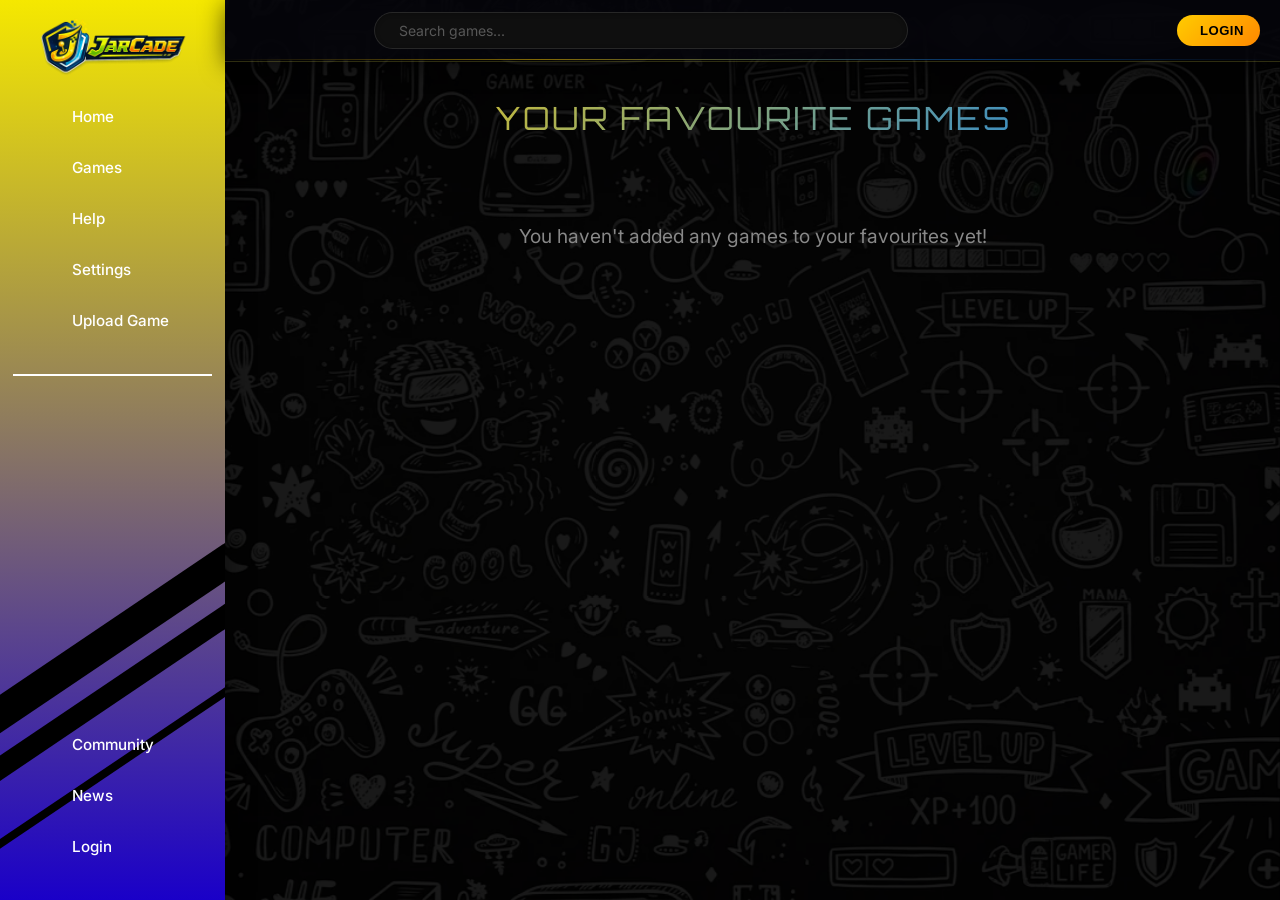
==== commit ffd29b5f: "Fix laptop freeze on game click by stripping heavy UI layers. Disables GPU-heavy aurora, ripple, and" ====
--- a/favourite.html
+++ b/favourite.html
@@ -13,6 +13,7 @@
   <link rel="stylesheet" href="index.css">
   <link rel="stylesheet" href="ui-enhancements.css">
   <script src="config.js"></script>
+  <script src="notifications.js" defer></script>
   <script src="animations.js" defer></script>
   <script src="auth.js" defer></script>
   <script src="main.js" defer></script>
@@ -142,10 +143,12 @@
   </div>
 
   <script>
-    document.addEventListener('DOMContentLoaded', async () => {
-      if (window.JarcadeAuth?.whenReady) await JarcadeAuth.whenReady();
-      await syncFavouritesFromServer();
-      renderFavourites();
+    document.addEventListener('DOMContentLoaded', () => {
+      if (window.JarcadeAuth?.whenReady) {
+        JarcadeAuth.whenReady().then(() => syncFavouritesFromServer().then(renderFavourites)).catch(renderFavourites);
+      } else {
+        syncFavouritesFromServer().then(renderFavourites).catch(renderFavourites);
+      }
     });
 
     function renderFavourites() {
@@ -192,7 +195,7 @@
         favList.appendChild(gameDiv);
       });
 
-      initializeGameVotes();
+      initializeGameVotes(favList);
     }
 
     function removeFromFavs(name, gameCard, heart) {
@@ -307,47 +310,9 @@
   </div>
 
 
-  <!-- Ghost Game Loader Overlay -->
-  <div id="game-loader-overlay">
-    <div id="ghost">
-      <div id="red">
-        <div id="pupil"></div>
-        <div id="pupil1"></div>
-        <div id="eye"></div>
-        <div id="eye1"></div>
-        <div id="top0"></div>
-        <div id="top1"></div>
-        <div id="top2"></div>
-        <div id="top3"></div>
-        <div id="top4"></div>
-        <div id="st0"></div>
-        <div id="st1"></div>
-        <div id="st2"></div>
-        <div id="st3"></div>
-        <div id="st4"></div>
-        <div id="st5"></div>
-        <div id="an1"></div>
-        <div id="an2"></div>
-        <div id="an3"></div>
-        <div id="an4"></div>
-        <div id="an5"></div>
-        <div id="an6"></div>
-        <div id="an7"></div>
-        <div id="an8"></div>
-        <div id="an9"></div>
-        <div id="an10"></div>
-        <div id="an11"></div>
-        <div id="an12"></div>
-        <div id="an13"></div>
-        <div id="an14"></div>
-        <div id="an15"></div>
-        <div id="an16"></div>
-        <div id="an17"></div>
-        <div id="an18"></div>
-      </div>
-      <div id="shadow"></div>
-    </div>
-    <span class="loader-label">Loading Game...</span>
+  <div id="game-loader-overlay" aria-hidden="true" aria-live="polite">
+    <div class="game-loader-ring" role="status" aria-label="Loading game"></div>
+    <span class="loader-label">Loading game…</span>
   </div>
 
 </body>
--- a/index.css
+++ b/index.css
@@ -50,185 +50,20 @@
   50% { opacity: 1; }
 }
 
-/* --- Ghost element from uiverse.io --- */
-#ghost {
-  position: relative;
-  scale: 0.8;
-}
-
-#red {
-  animation: upNDown infinite 0.5s;
-  position: relative;
-  width: 140px;
-  height: 140px;
-  display: grid;
-  grid-template-columns: repeat(14, 1fr);
-  grid-template-rows: repeat(14, 1fr);
-  grid-column-gap: 0px;
-  grid-row-gap: 0px;
-  grid-template-areas:
-    "a1  a2  a3  a4  a5  top0  top0  top0  top0  a10 a11 a12 a13 a14"
-    "b1  b2  b3  top1 top1 top1 top1 top1 top1 top1 top1 b12 b13 b14"
-    "c1 c2 top2 top2 top2 top2 top2 top2 top2 top2 top2 top2 c13 c14"
-    "d1 top3 top3 top3 top3 top3 top3 top3 top3 top3 top3 top3 top3 d14"
-    "e1 top3 top3 top3 top3 top3 top3 top3 top3 top3 top3 top3 top3 e14"
-    "f1 top3 top3 top3 top3 top3 top3 top3 top3 top3 top3 top3 top3 f14"
-    "top4 top4 top4 top4 top4 top4 top4 top4 top4 top4 top4 top4 top4 top4"
-    "top4 top4 top4 top4 top4 top4 top4 top4 top4 top4 top4 top4 top4 top4"
-    "top4 top4 top4 top4 top4 top4 top4 top4 top4 top4 top4 top4 top4 top4"
-    "top4 top4 top4 top4 top4 top4 top4 top4 top4 top4 top4 top4 top4 top4"
-    "top4 top4 top4 top4 top4 top4 top4 top4 top4 top4 top4 top4 top4 top4"
-    "top4 top4 top4 top4 top4 top4 top4 top4 top4 top4 top4 top4 top4 top4"
-    "st0 st0 an4 st1 an7 st2 an10 an10 st3 an13 st4 an16 st5 st5"
-    "an1 an2 an3 an5 an6 an8 an9 an9 an11 an12 an14 an15 an17 an18";
-}
-
-@keyframes upNDown {
-  0%, 49% { transform: translateY(0px); }
-  50%, 100% { transform: translateY(-10px); }
-}
-
-#top0, #top1, #top2, #top3, #top4,
-#st0, #st1, #st2, #st3, #st4, #st5 {
-  background-color: red;
-}
-
-#top0 { grid-area: top0; }
-#top1 { grid-area: top1; }
-#top2 { grid-area: top2; }
-#top3 { grid-area: top3; }
-#top4 { grid-area: top4; }
-#st0  { grid-area: st0; }
-#st1  { grid-area: st1; }
-#st2  { grid-area: st2; }
-#st3  { grid-area: st3; }
-#st4  { grid-area: st4; }
-#st5  { grid-area: st5; }
-
-#an1  { grid-area: an1;  animation: flicker0 infinite 0.5s; }
-#an18 { grid-area: an18; animation: flicker0 infinite 0.5s; }
-#an2  { grid-area: an2;  animation: flicker1 infinite 0.5s; }
-#an17 { grid-area: an17; animation: flicker1 infinite 0.5s; }
-#an3  { grid-area: an3;  animation: flicker1 infinite 0.5s; }
-#an16 { grid-area: an16; animation: flicker1 infinite 0.5s; }
-#an4  { grid-area: an4;  animation: flicker1 infinite 0.5s; }
-#an15 { grid-area: an15; animation: flicker1 infinite 0.5s; }
-#an6  { grid-area: an6;  animation: flicker0 infinite 0.5s; }
-#an12 { grid-area: an12; animation: flicker0 infinite 0.5s; }
-#an7  { grid-area: an7;  animation: flicker0 infinite 0.5s; }
-#an13 { grid-area: an13; animation: flicker0 infinite 0.5s; }
-#an9  { grid-area: an9;  animation: flicker1 infinite 0.5s; }
-#an10 { grid-area: an10; animation: flicker1 infinite 0.5s; }
-#an8  { grid-area: an8;  animation: flicker0 infinite 0.5s; }
-#an11 { grid-area: an11; animation: flicker0 infinite 0.5s; }
-#an5  { grid-area: an5; }
-#an14 { grid-area: an14; }
-
-@keyframes flicker0 {
-  0%, 49% { background-color: red; }
-  50%, 100% { background-color: transparent; }
-}
-
-@keyframes flicker1 {
-  0%, 49% { background-color: transparent; }
-  50%, 100% { background-color: red; }
-}
-
-#eye {
-  width: 40px;
-  height: 50px;
-  position: absolute;
-  top: 30px;
-  left: 10px;
-}
-#eye::before {
-  content: "";
-  background-color: white;
-  width: 20px;
-  height: 50px;
-  transform: translateX(10px);
-  display: block;
-  position: absolute;
-}
-#eye::after {
-  content: "";
-  background-color: white;
-  width: 40px;
-  height: 30px;
-  transform: translateY(10px);
-  display: block;
-  position: absolute;
-}
-
-#eye1 {
-  width: 40px;
-  height: 50px;
-  position: absolute;
-  top: 30px;
-  right: 30px;
-}
-#eye1::before {
-  content: "";
-  background-color: white;
-  width: 20px;
-  height: 50px;
-  transform: translateX(10px);
-  display: block;
-  position: absolute;
-}
-#eye1::after {
-  content: "";
-  background-color: white;
-  width: 40px;
-  height: 30px;
-  transform: translateY(10px);
-  display: block;
-  position: absolute;
-}
-
-#pupil {
-  width: 20px;
-  height: 20px;
-  background-color: blue;
-  position: absolute;
-  top: 50px;
-  left: 10px;
-  z-index: 1;
-  animation: eyesMovement infinite 3s;
-}
-
-#pupil1 {
-  width: 20px;
-  height: 20px;
-  background-color: blue;
-  position: absolute;
-  top: 50px;
-  right: 50px;
-  z-index: 1;
-  animation: eyesMovement infinite 3s;
-}
-
-@keyframes eyesMovement {
-  0%, 49% { transform: translateX(0px); }
-  50%, 99% { transform: translateX(10px); }
-  100% { transform: translateX(0px); }
-}
-
-#shadow {
-  background-color: black;
-  width: 140px;
-  height: 140px;
-  position: absolute;
+/* --- Lightweight game loader (GPU-friendly) --- */
+.game-loader-ring {
+  width: 56px;
+  height: 56px;
   border-radius: 50%;
-  transform: rotateX(80deg);
-  filter: blur(20px);
-  top: 80%;
-  animation: shadowMovement infinite 0.5s;
-}
-
-@keyframes shadowMovement {
-  0%, 49% { opacity: 0.5; }
-  50%, 100% { opacity: 0.2; }
+  border: 3px solid rgba(255, 255, 255, 0.12);
+  border-top-color: #ffcc00;
+  border-right-color: #007bff;
+  animation: gameLoaderSpin 0.75s linear infinite;
+  will-change: transform;
+}
+
+@keyframes gameLoaderSpin {
+  to { transform: rotate(360deg); }
 }
 
 body::before {
@@ -268,8 +103,7 @@
   left: 0;
   width: 100%;
   height: 100%;
-  background: rgba(0, 0, 0, 0.85);
-  backdrop-filter: blur(12px);
+  background: rgba(0, 0, 0, 0.92);
   z-index: 9999;
   justify-content: center;
   align-items: center;
@@ -765,7 +599,11 @@
   }
 }
 
-/* Notification Popup */
+/* Notification Popup — legacy hook (toasts use #toast-container) */
+#notification.notification {
+  display: none !important;
+}
+
 .notification {
   position: fixed;
   top: 20px;
--- a/ui-enhancements.css
+++ b/ui-enhancements.css
@@ -672,6 +672,13 @@
   overflow: hidden;
 }
 
+body.motion-paused::before,
+body.motion-paused::after,
+body.modal-open::before,
+body.modal-open::after {
+  animation-play-state: paused !important;
+}
+
 /* =============================================
    RESPONSIVE — Max-width for ultra-wide monitors
    ============================================= */
@@ -689,12 +696,169 @@
 }
 
 /* =============================================
-   NOTIFICATION — brand colour tweak
-   ============================================= */
-.notification {
-  background: linear-gradient(135deg, #1a1a2e, #007bff);
-  border: 1px solid rgba(0, 123, 255, 0.4);
-  box-shadow: 0 4px 20px rgba(0, 123, 255, 0.3);
+   TOAST NOTIFICATIONS — modern glass popups
+   ============================================= */
+.toast-container {
+  position: fixed;
+  top: 20px;
+  right: 20px;
+  z-index: 25000;
+  display: flex;
+  flex-direction: column;
+  gap: 12px;
+  width: min(380px, calc(100vw - 32px));
+  pointer-events: none;
+}
+
+.toast {
+  position: relative;
+  display: grid;
+  grid-template-columns: auto 1fr auto;
+  align-items: start;
+  gap: 12px;
+  padding: 14px 14px 18px;
+  border-radius: 16px;
+  background: rgba(12, 14, 24, 0.82);
+  border: 1px solid rgba(255, 255, 255, 0.1);
+  box-shadow:
+    0 16px 40px rgba(0, 0, 0, 0.45),
+    inset 0 1px 0 rgba(255, 255, 255, 0.06);
+  backdrop-filter: none;
+  -webkit-backdrop-filter: none;
+  color: #fff;
+  overflow: hidden;
+  pointer-events: auto;
+  animation: toastIn 0.42s cubic-bezier(0.22, 1, 0.36, 1) both;
+}
+
+.toast--leaving {
+  animation: toastOut 0.28s ease forwards;
+}
+
+.toast__glow {
+  position: absolute;
+  inset: 0;
+  opacity: 0.35;
+  pointer-events: none;
+}
+
+.toast--success .toast__glow {
+  background: radial-gradient(circle at 0% 0%, rgba(16, 185, 129, 0.35), transparent 55%);
+}
+
+.toast--error .toast__glow {
+  background: radial-gradient(circle at 0% 0%, rgba(239, 68, 68, 0.35), transparent 55%);
+}
+
+.toast--info .toast__glow {
+  background: radial-gradient(circle at 0% 0%, rgba(0, 123, 255, 0.35), transparent 55%);
+}
+
+.toast__icon {
+  width: 34px;
+  height: 34px;
+  border-radius: 10px;
+  display: grid;
+  place-items: center;
+  font-size: 1rem;
+  flex-shrink: 0;
+}
+
+.toast--success .toast__icon {
+  background: rgba(16, 185, 129, 0.15);
+  color: #34d399;
+}
+
+.toast--error .toast__icon {
+  background: rgba(239, 68, 68, 0.15);
+  color: #f87171;
+}
+
+.toast--info .toast__icon {
+  background: rgba(0, 123, 255, 0.15);
+  color: #60a5fa;
+}
+
+.toast__message {
+  margin: 6px 0 0;
+  font-size: 0.92rem;
+  font-weight: 600;
+  line-height: 1.45;
+  letter-spacing: 0.01em;
+}
+
+.toast__close {
+  border: none;
+  background: rgba(255, 255, 255, 0.06);
+  color: rgba(255, 255, 255, 0.55);
+  width: 28px;
+  height: 28px;
+  border-radius: 8px;
+  cursor: pointer;
+  display: grid;
+  place-items: center;
+  transition: background 0.2s ease, color 0.2s ease;
+}
+
+.toast__close:hover {
+  background: rgba(255, 255, 255, 0.12);
+  color: #fff;
+}
+
+.toast__progress {
+  position: absolute;
+  left: 0;
+  right: 0;
+  bottom: 0;
+  height: 3px;
+  transform-origin: left center;
+  animation: toastProgress 4s linear forwards;
+}
+
+.toast--success .toast__progress { background: linear-gradient(90deg, #10b981, #34d399); }
+.toast--error .toast__progress { background: linear-gradient(90deg, #ef4444, #f87171); }
+.toast--info .toast__progress { background: linear-gradient(90deg, #007bff, #60a5fa); }
+
+@keyframes toastIn {
+  from {
+    opacity: 0;
+    transform: translateX(24px) scale(0.96);
+  }
+  to {
+    opacity: 1;
+    transform: translateX(0) scale(1);
+  }
+}
+
+@keyframes toastOut {
+  to {
+    opacity: 0;
+    transform: translateX(16px) scale(0.96);
+  }
+}
+
+@keyframes toastProgress {
+  from { transform: scaleX(1); }
+  to { transform: scaleX(0); }
+}
+
+@media (max-width: 520px) {
+  .toast-container {
+    top: auto;
+    bottom: 20px;
+    right: 50%;
+    transform: translateX(50%);
+  }
+}
+
+@media (prefers-reduced-motion: reduce) {
+  .toast { animation: none; }
+  .toast__progress { animation: none; opacity: 0.5; }
+}
+
+/* Legacy notification element — hidden when toasts are active */
+#notification.notification {
+  display: none !important;
 }
 
 /* =============================================
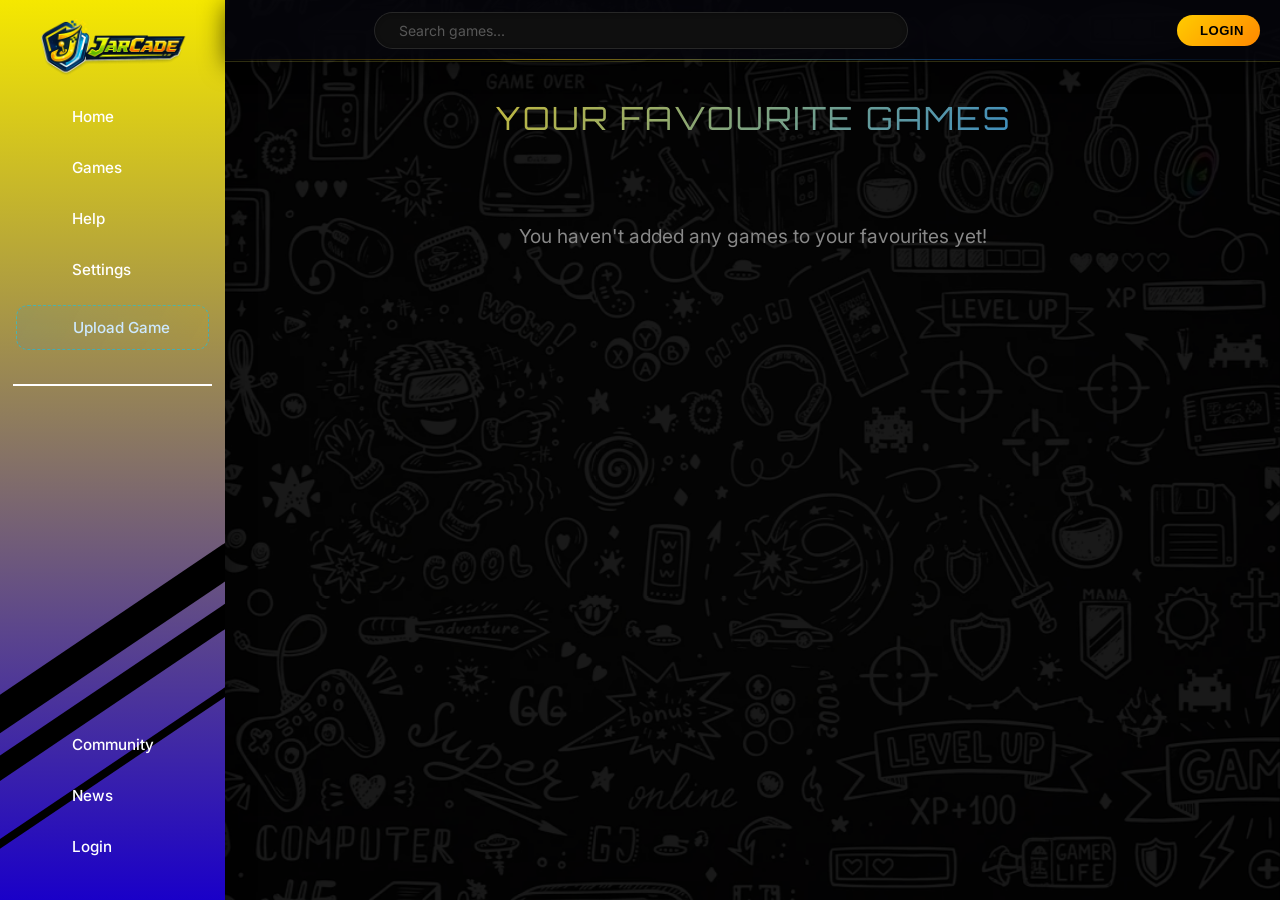
==== commit 9492e8b0: "Add game upload system, Help Center, and UX fixes - New Upload Game page (drag-drop .jar, thumbnail," ====
--- a/favourite.html
+++ b/favourite.html
@@ -11,9 +11,12 @@
   <link rel="preconnect" href="https://fonts.gstatic.com" crossorigin>
   <link href="https://fonts.googleapis.com/css2?family=Inter:wght@300;400;500;600;700;800;900&family=Montserrat:wght@400;500;600;700;800;900&family=Orbitron:wght@400;700;900&display=swap" rel="stylesheet">
   <link rel="stylesheet" href="index.css">
+  <link rel="stylesheet" href="ghost-loader.css">
   <link rel="stylesheet" href="ui-enhancements.css">
   <script src="config.js"></script>
   <script src="notifications.js" defer></script>
+  <script src="ghost-loader.js" defer></script>
+  <script src="ui-shell.js" defer></script>
   <script src="animations.js" defer></script>
   <script src="auth.js" defer></script>
   <script src="main.js" defer></script>
@@ -77,7 +80,11 @@
         <i class="fa-solid fa-right-to-bracket"></i>
         <span>Login</span>
       </button>
-      <div class="header-avatar" id="headerAvatar" onclick="toggleLogin()" role="button" aria-label="Logout" tabindex="0" title="Click to logout">
+      <a href="favourite.html" class="header-fav-btn" id="headerFavBtn" aria-label="Favourites" title="Favourites" aria-hidden="true">
+        <i class="fa-solid fa-heart"></i>
+      </a>
+
+      <div class="header-avatar" id="headerAvatar" role="img" aria-label="Account" title="Account">
         <span>JA</span>
       </div>
     </div>
@@ -105,14 +112,14 @@
           <a href="games.html" class="sc">
             <i class="fa-solid fa-gamepad"></i> <span>Games</span>
           </a>
-          <a href="#" class="sc">
+          <a href="help.html" class="sc">
             <i class="fa-solid fa-circle-question"></i> <span>Help</span>
           </a>
           <a href="" class="sc">
             <i class="fa-solid fa-gear"></i> <span>Settings</span>
           </a>
-          <a href="#" class="sc">
-            <i class="fa-solid fa-upload"></i> <span>Upload Game</span>
+          <a href="upload.html" class="sc upload-link">
+            <i class="fa-solid fa-cloud-arrow-up"></i> <span>Upload Game</span>
           </a>
         </nav>
         <hr class="hr hr-bottom">
@@ -310,10 +317,7 @@
   </div>
 
 
-  <div id="game-loader-overlay" aria-hidden="true" aria-live="polite">
-    <div class="game-loader-ring" role="status" aria-label="Loading game"></div>
-    <span class="loader-label">Loading game…</span>
-  </div>
+  <div id="game-loader-overlay" data-jarcade-ghost-loader data-label="Loading game…" aria-hidden="true" aria-live="polite"></div>
 
 </body>
 </html>
--- a/index.css
+++ b/index.css
@@ -34,36 +34,6 @@
 #game-loader-overlay.active {
   opacity: 1;
   pointer-events: all;
-}
-
-#game-loader-overlay .loader-label {
-  font-family: 'Dynamix', Arial, sans-serif;
-  font-size: 1.1rem;
-  letter-spacing: 3px;
-  color: rgba(255, 255, 255, 0.5);
-  text-transform: uppercase;
-  animation: loaderPulse 1.2s ease-in-out infinite;
-}
-
-@keyframes loaderPulse {
-  0%, 100% { opacity: 0.5; }
-  50% { opacity: 1; }
-}
-
-/* --- Lightweight game loader (GPU-friendly) --- */
-.game-loader-ring {
-  width: 56px;
-  height: 56px;
-  border-radius: 50%;
-  border: 3px solid rgba(255, 255, 255, 0.12);
-  border-top-color: #ffcc00;
-  border-right-color: #007bff;
-  animation: gameLoaderSpin 0.75s linear infinite;
-  will-change: transform;
-}
-
-@keyframes gameLoaderSpin {
-  to { transform: rotate(360deg); }
 }
 
 body::before {
--- a/ghost-loader.css
+++ b/ghost-loader.css
@@ -0,0 +1,219 @@
+/* JARCADE — pixel ghost loader (uiverse.io style) */
+
+.jarcade-ghost {
+  position: relative;
+  scale: 0.8;
+}
+
+.jarcade-ghost-body {
+  animation: jarcadeGhostUpNDown infinite 0.5s;
+  position: relative;
+  width: 140px;
+  height: 140px;
+  display: grid;
+  grid-template-columns: repeat(14, 1fr);
+  grid-template-rows: repeat(14, 1fr);
+  grid-column-gap: 0;
+  grid-row-gap: 0;
+  grid-template-areas:
+    "a1  a2  a3  a4  a5  top0  top0  top0  top0  a10 a11 a12 a13 a14"
+    "b1  b2  b3  top1 top1 top1 top1 top1 top1 top1 top1 b12 b13 b14"
+    "c1 c2 top2 top2 top2 top2 top2 top2 top2 top2 top2 top2 c13 c14"
+    "d1 top3 top3 top3 top3 top3 top3 top3 top3 top3 top3 top3 top3 d14"
+    "e1 top3 top3 top3 top3 top3 top3 top3 top3 top3 top3 top3 top3 e14"
+    "f1 top3 top3 top3 top3 top3 top3 top3 top3 top3 top3 top3 top3 f14"
+    "top4 top4 top4 top4 top4 top4 top4 top4 top4 top4 top4 top4 top4 top4"
+    "top4 top4 top4 top4 top4 top4 top4 top4 top4 top4 top4 top4 top4 top4"
+    "top4 top4 top4 top4 top4 top4 top4 top4 top4 top4 top4 top4 top4 top4"
+    "top4 top4 top4 top4 top4 top4 top4 top4 top4 top4 top4 top4 top4 top4"
+    "top4 top4 top4 top4 top4 top4 top4 top4 top4 top4 top4 top4 top4 top4"
+    "top4 top4 top4 top4 top4 top4 top4 top4 top4 top4 top4 top4 top4 top4"
+    "st0 st0 an4 st1 an7 st2 an10 an10 st3 an13 st4 an16 st5 st5"
+    "an1 an2 an3 an5 an6 an8 an9 an9 an11 an12 an14 an15 an17 an18";
+}
+
+@keyframes jarcadeGhostUpNDown {
+  0%, 49% { transform: translateY(0); }
+  50%, 100% { transform: translateY(-10px); }
+}
+
+.jarcade-ghost-body .g-top0,
+.jarcade-ghost-body .g-top1,
+.jarcade-ghost-body .g-top2,
+.jarcade-ghost-body .g-top3,
+.jarcade-ghost-body .g-top4,
+.jarcade-ghost-body .g-st0,
+.jarcade-ghost-body .g-st1,
+.jarcade-ghost-body .g-st2,
+.jarcade-ghost-body .g-st3,
+.jarcade-ghost-body .g-st4,
+.jarcade-ghost-body .g-st5 {
+  background-color: red;
+}
+
+.jarcade-ghost-body .g-top0 { grid-area: top0; }
+.jarcade-ghost-body .g-top1 { grid-area: top1; }
+.jarcade-ghost-body .g-top2 { grid-area: top2; }
+.jarcade-ghost-body .g-top3 { grid-area: top3; }
+.jarcade-ghost-body .g-top4 { grid-area: top4; }
+.jarcade-ghost-body .g-st0 { grid-area: st0; }
+.jarcade-ghost-body .g-st1 { grid-area: st1; }
+.jarcade-ghost-body .g-st2 { grid-area: st2; }
+.jarcade-ghost-body .g-st3 { grid-area: st3; }
+.jarcade-ghost-body .g-st4 { grid-area: st4; }
+.jarcade-ghost-body .g-st5 { grid-area: st5; }
+
+.jarcade-ghost-body .g-an1 { grid-area: an1; animation: jarcadeGhostFlicker0 infinite 0.5s; }
+.jarcade-ghost-body .g-an18 { grid-area: an18; animation: jarcadeGhostFlicker0 infinite 0.5s; }
+.jarcade-ghost-body .g-an2 { grid-area: an2; animation: jarcadeGhostFlicker1 infinite 0.5s; }
+.jarcade-ghost-body .g-an17 { grid-area: an17; animation: jarcadeGhostFlicker1 infinite 0.5s; }
+.jarcade-ghost-body .g-an3 { grid-area: an3; animation: jarcadeGhostFlicker1 infinite 0.5s; }
+.jarcade-ghost-body .g-an16 { grid-area: an16; animation: jarcadeGhostFlicker1 infinite 0.5s; }
+.jarcade-ghost-body .g-an4 { grid-area: an4; animation: jarcadeGhostFlicker1 infinite 0.5s; }
+.jarcade-ghost-body .g-an15 { grid-area: an15; animation: jarcadeGhostFlicker1 infinite 0.5s; }
+.jarcade-ghost-body .g-an6 { grid-area: an6; animation: jarcadeGhostFlicker0 infinite 0.5s; }
+.jarcade-ghost-body .g-an12 { grid-area: an12; animation: jarcadeGhostFlicker0 infinite 0.5s; }
+.jarcade-ghost-body .g-an7 { grid-area: an7; animation: jarcadeGhostFlicker0 infinite 0.5s; }
+.jarcade-ghost-body .g-an13 { grid-area: an13; animation: jarcadeGhostFlicker0 infinite 0.5s; }
+.jarcade-ghost-body .g-an9 { grid-area: an9; animation: jarcadeGhostFlicker1 infinite 0.5s; }
+.jarcade-ghost-body .g-an10 { grid-area: an10; animation: jarcadeGhostFlicker1 infinite 0.5s; }
+.jarcade-ghost-body .g-an8 { grid-area: an8; animation: jarcadeGhostFlicker0 infinite 0.5s; }
+.jarcade-ghost-body .g-an11 { grid-area: an11; animation: jarcadeGhostFlicker0 infinite 0.5s; }
+
+@keyframes jarcadeGhostFlicker0 {
+  0%, 49% { background-color: red; }
+  50%, 100% { background-color: transparent; }
+}
+
+@keyframes jarcadeGhostFlicker1 {
+  0%, 49% { background-color: transparent; }
+  50%, 100% { background-color: red; }
+}
+
+.jarcade-ghost-body .g-eye {
+  width: 40px;
+  height: 50px;
+  position: absolute;
+  top: 30px;
+  left: 10px;
+}
+
+.jarcade-ghost-body .g-eye::before {
+  content: "";
+  background-color: white;
+  width: 20px;
+  height: 50px;
+  transform: translateX(10px);
+  display: block;
+  position: absolute;
+}
+
+.jarcade-ghost-body .g-eye::after {
+  content: "";
+  background-color: white;
+  width: 40px;
+  height: 30px;
+  transform: translateY(10px);
+  display: block;
+  position: absolute;
+}
+
+.jarcade-ghost-body .g-eye1 {
+  width: 40px;
+  height: 50px;
+  position: absolute;
+  top: 30px;
+  right: 30px;
+}
+
+.jarcade-ghost-body .g-eye1::before {
+  content: "";
+  background-color: white;
+  width: 20px;
+  height: 50px;
+  transform: translateX(10px);
+  display: block;
+  position: absolute;
+}
+
+.jarcade-ghost-body .g-eye1::after {
+  content: "";
+  background-color: white;
+  width: 40px;
+  height: 30px;
+  transform: translateY(10px);
+  display: block;
+  position: absolute;
+}
+
+.jarcade-ghost-body .g-pupil {
+  width: 20px;
+  height: 20px;
+  background-color: blue;
+  position: absolute;
+  top: 50px;
+  left: 10px;
+  z-index: 1;
+  animation: jarcadeGhostEyesMovement infinite 3s;
+}
+
+.jarcade-ghost-body .g-pupil1 {
+  width: 20px;
+  height: 20px;
+  background-color: blue;
+  position: absolute;
+  top: 50px;
+  right: 50px;
+  z-index: 1;
+  animation: jarcadeGhostEyesMovement infinite 3s;
+}
+
+@keyframes jarcadeGhostEyesMovement {
+  0%, 49% { transform: translateX(0); }
+  50%, 99% { transform: translateX(10px); }
+  100% { transform: translateX(0); }
+}
+
+.jarcade-ghost-shadow {
+  background-color: black;
+  width: 140px;
+  height: 140px;
+  position: absolute;
+  border-radius: 50%;
+  transform: rotateX(80deg);
+  filter: blur(20px);
+  top: 80%;
+  animation: jarcadeGhostShadowMovement infinite 0.5s;
+}
+
+@keyframes jarcadeGhostShadowMovement {
+  0%, 49% { opacity: 0.5; }
+  50%, 100% { opacity: 0.2; }
+}
+
+.jarcade-loader-label,
+.loader-label {
+  font-family: 'Dynamix', 'Orbitron', Arial, sans-serif;
+  font-size: 1.1rem;
+  letter-spacing: 3px;
+  color: rgba(255, 255, 255, 0.5);
+  text-transform: uppercase;
+  animation: jarcadeLoaderPulse 1.2s ease-in-out infinite;
+}
+
+@keyframes jarcadeLoaderPulse {
+  0%, 100% { opacity: 0.5; }
+  50% { opacity: 1; }
+}
+
+@media (prefers-reduced-motion: reduce) {
+  .jarcade-ghost-body,
+  .jarcade-ghost-body [class^="g-an"],
+  .jarcade-ghost-body .g-pupil,
+  .jarcade-ghost-body .g-pupil1,
+  .jarcade-ghost-shadow,
+  .jarcade-loader-label,
+  .loader-label {
+    animation: none !important;
+  }
+}
--- a/ui-enhancements.css
+++ b/ui-enhancements.css
@@ -318,8 +318,130 @@
 /* Login state toggling */
 body[data-logged-in="true"] .header-login-btn { display: none; }
 body[data-logged-in="true"] .header-avatar { display: flex; }
+body[data-logged-in="true"] .header-fav-btn { display: flex; }
 body:not([data-logged-in="true"]) .header-avatar { display: none; }
+body:not([data-logged-in="true"]) .header-fav-btn { display: none; }
 body:not([data-logged-in="true"]) .header-notif-btn { display: none; }
+
+.header-fav-btn {
+  display: none;
+  width: 36px;
+  height: 36px;
+  border-radius: 50%;
+  align-items: center;
+  justify-content: center;
+  background: rgba(255, 255, 255, 0.06);
+  border: 2px solid rgba(255, 77, 109, 0.45);
+  color: #ff4d6d;
+  text-decoration: none;
+  transition: transform 0.2s ease, box-shadow 0.2s ease, background 0.2s ease;
+}
+
+.header-fav-btn:hover {
+  transform: scale(1.08);
+  background: rgba(255, 77, 109, 0.12);
+  box-shadow: 0 0 0 3px rgba(255, 77, 109, 0.18);
+}
+
+.header-fav-btn i {
+  font-size: 0.95rem;
+}
+
+/* Page transition loader */
+.page-transition-overlay {
+  position: fixed;
+  inset: 0;
+  z-index: 30000;
+  background: rgba(0, 0, 0, 0.92);
+  display: flex;
+  flex-direction: column;
+  align-items: center;
+  justify-content: center;
+  gap: 28px;
+  opacity: 0;
+  pointer-events: none;
+  transition: opacity 0.2s ease;
+}
+
+.page-transition-overlay.active {
+  opacity: 1;
+  pointer-events: all;
+}
+
+.page-transition-label {
+  font-family: 'Dynamix', 'Orbitron', Arial, sans-serif;
+  font-size: 1.1rem;
+  letter-spacing: 3px;
+  color: rgba(255, 255, 255, 0.5);
+  text-transform: uppercase;
+  animation: jarcadeLoaderPulse 1.2s ease-in-out infinite;
+}
+
+/* Confirm modal */
+.confirm-modal {
+  position: fixed;
+  inset: 0;
+  z-index: 28000;
+  display: none;
+  align-items: center;
+  justify-content: center;
+  padding: 20px;
+}
+
+.confirm-modal.show {
+  display: flex;
+}
+
+.confirm-modal__backdrop {
+  position: absolute;
+  inset: 0;
+  background: rgba(0, 0, 0, 0.72);
+}
+
+.confirm-modal__panel {
+  position: relative;
+  width: min(420px, 100%);
+  background: linear-gradient(145deg, rgba(24, 24, 36, 0.98), rgba(10, 10, 18, 0.99));
+  border: 1px solid rgba(255, 255, 255, 0.1);
+  border-radius: 18px;
+  padding: 24px;
+  box-shadow: 0 24px 60px rgba(0, 0, 0, 0.55);
+}
+
+.confirm-modal__title {
+  margin: 0 0 10px;
+  font-size: 1.2rem;
+}
+
+.confirm-modal__message {
+  margin: 0 0 20px;
+  color: rgba(255, 255, 255, 0.68);
+  line-height: 1.5;
+}
+
+.confirm-modal__actions {
+  display: flex;
+  justify-content: flex-end;
+  gap: 10px;
+}
+
+.confirm-modal__btn {
+  border: none;
+  border-radius: 10px;
+  padding: 10px 16px;
+  font-weight: 700;
+  cursor: pointer;
+}
+
+.confirm-modal__btn--ghost {
+  background: rgba(255, 255, 255, 0.08);
+  color: #fff;
+}
+
+.confirm-modal__btn--danger {
+  background: linear-gradient(135deg, #ef4444, #dc2626);
+  color: #fff;
+}
 
 /* ---- Sidebar Login Link ---- */
 .sidebar-login-btn {
@@ -1075,6 +1197,110 @@
   contain-intrinsic-size: auto 480px;
 }
 
+/* ============================================================
+   SIDEBAR — UPLOAD GAME ACTION BUTTON (dashed / call-to-action)
+   ============================================================ */
+.sc.upload-link {
+  position: relative;
+  margin: 6px 0 2px;
+  border: 1.5px dashed rgba(0, 200, 255, 0.55);
+  border-radius: 12px;
+  background:
+    linear-gradient(120deg, rgba(0, 123, 255, 0.08), rgba(255, 204, 0, 0.06));
+  color: #cde9ff;
+  overflow: hidden;
+  transition: transform 0.25s ease, border-color 0.25s ease, box-shadow 0.25s ease, background 0.25s ease;
+}
+
+.sc.upload-link i {
+  color: var(--cyan, #00c8ff);
+  transition: transform 0.35s ease;
+}
+
+.sc.upload-link::after {
+  content: "";
+  position: absolute;
+  inset: 0;
+  border-radius: 12px;
+  pointer-events: none;
+  background: radial-gradient(120px 60px at var(--mx, 50%) -20%, rgba(0, 200, 255, 0.22), transparent 70%);
+  opacity: 0;
+  transition: opacity 0.3s ease;
+}
+
+.sc.upload-link:hover {
+  transform: translateX(4px);
+  border-color: var(--gold, #ffcc00);
+  border-style: dashed;
+  background: linear-gradient(120deg, rgba(0, 123, 255, 0.18), rgba(255, 204, 0, 0.14));
+  box-shadow: 0 0 18px rgba(0, 200, 255, 0.28), inset 0 0 0 1px rgba(255, 204, 0, 0.18);
+  animation: uploadDash 0.6s linear infinite;
+}
+
+.sc.upload-link:hover i {
+  transform: translateY(-2px);
+  color: var(--gold, #ffcc00);
+}
+
+.sc.upload-link:hover::after { opacity: 1; }
+
+@keyframes uploadDash {
+  to { background-position: 16px 0, 0 0; }
+}
+
+@media (prefers-reduced-motion: reduce) {
+  .sc.upload-link:hover { animation: none; }
+}
+
+/* ============================================================
+   HOME — "NEW" SECTION + COMMUNITY UPLOAD CARDS (shared)
+   ============================================================ */
+.type-new-sub {
+  text-align: center;
+  margin: -6px 0 4px;
+  font-size: 0.85rem;
+  color: rgba(255, 255, 255, 0.5);
+}
+.type-new-sub a { color: #ffcc00; text-decoration: none; }
+.type-new-sub a:hover { text-decoration: underline; }
+
+/* Prominent "New" category chip */
+.category-item.category-item-new {
+  border: 1px solid rgba(0, 255, 157, 0.45);
+  box-shadow: 0 0 14px rgba(0, 255, 157, 0.18);
+}
+.category-item.category-item-new i { color: #00ff9d; }
+.category-item.category-item-upload {
+  border: 1px dashed rgba(0, 200, 255, 0.5);
+}
+.category-item.category-item-upload i { color: #00c8ff; }
+
+/* Community upload cards rendered inside .scroll storefront rows */
+.upload-card-badge {
+  position: absolute;
+  top: 8px; left: 8px;
+  z-index: 2;
+  font-size: 0.6rem;
+  font-weight: 800;
+  letter-spacing: 1px;
+  padding: 3px 8px;
+  border-radius: 20px;
+  color: #001018;
+  background: linear-gradient(135deg, #00ff9d, #00c8ff);
+  box-shadow: 0 4px 12px rgba(0, 200, 255, 0.35);
+}
+.upload-thumb-fallback {
+  width: 100%;
+  aspect-ratio: 1 / 1;
+  display: grid;
+  place-items: center;
+  font-size: 2.6rem;
+  color: rgba(0, 200, 255, 0.55);
+  background: radial-gradient(circle at 50% 40%, rgba(0, 123, 255, 0.16), transparent 65%);
+}
+.see-more-card.upload-cta-card .see-more-icon i,
+.see-more-card.upload-empty-card .see-more-icon i { color: #00c8ff; }
+
 /* Reduced motion overrides */
 @media (prefers-reduced-motion: reduce) {
   .reveal-up {
